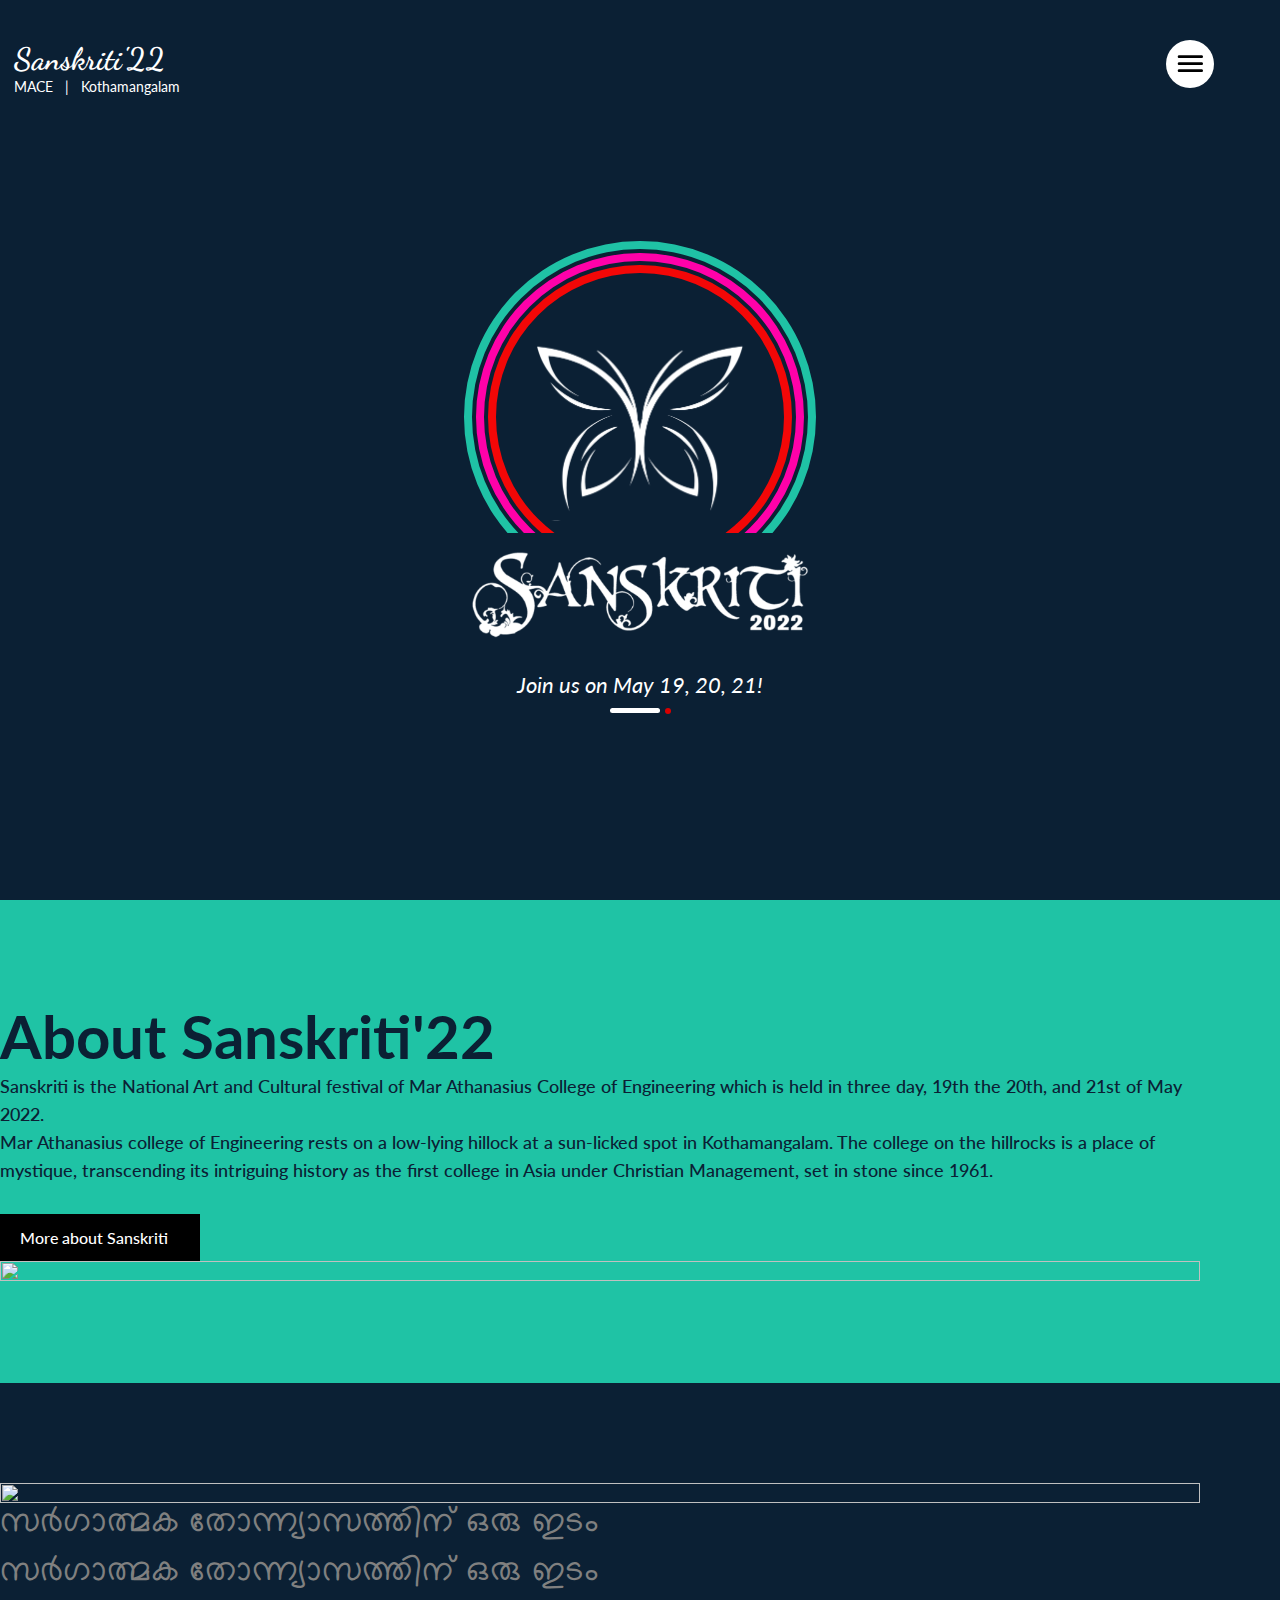
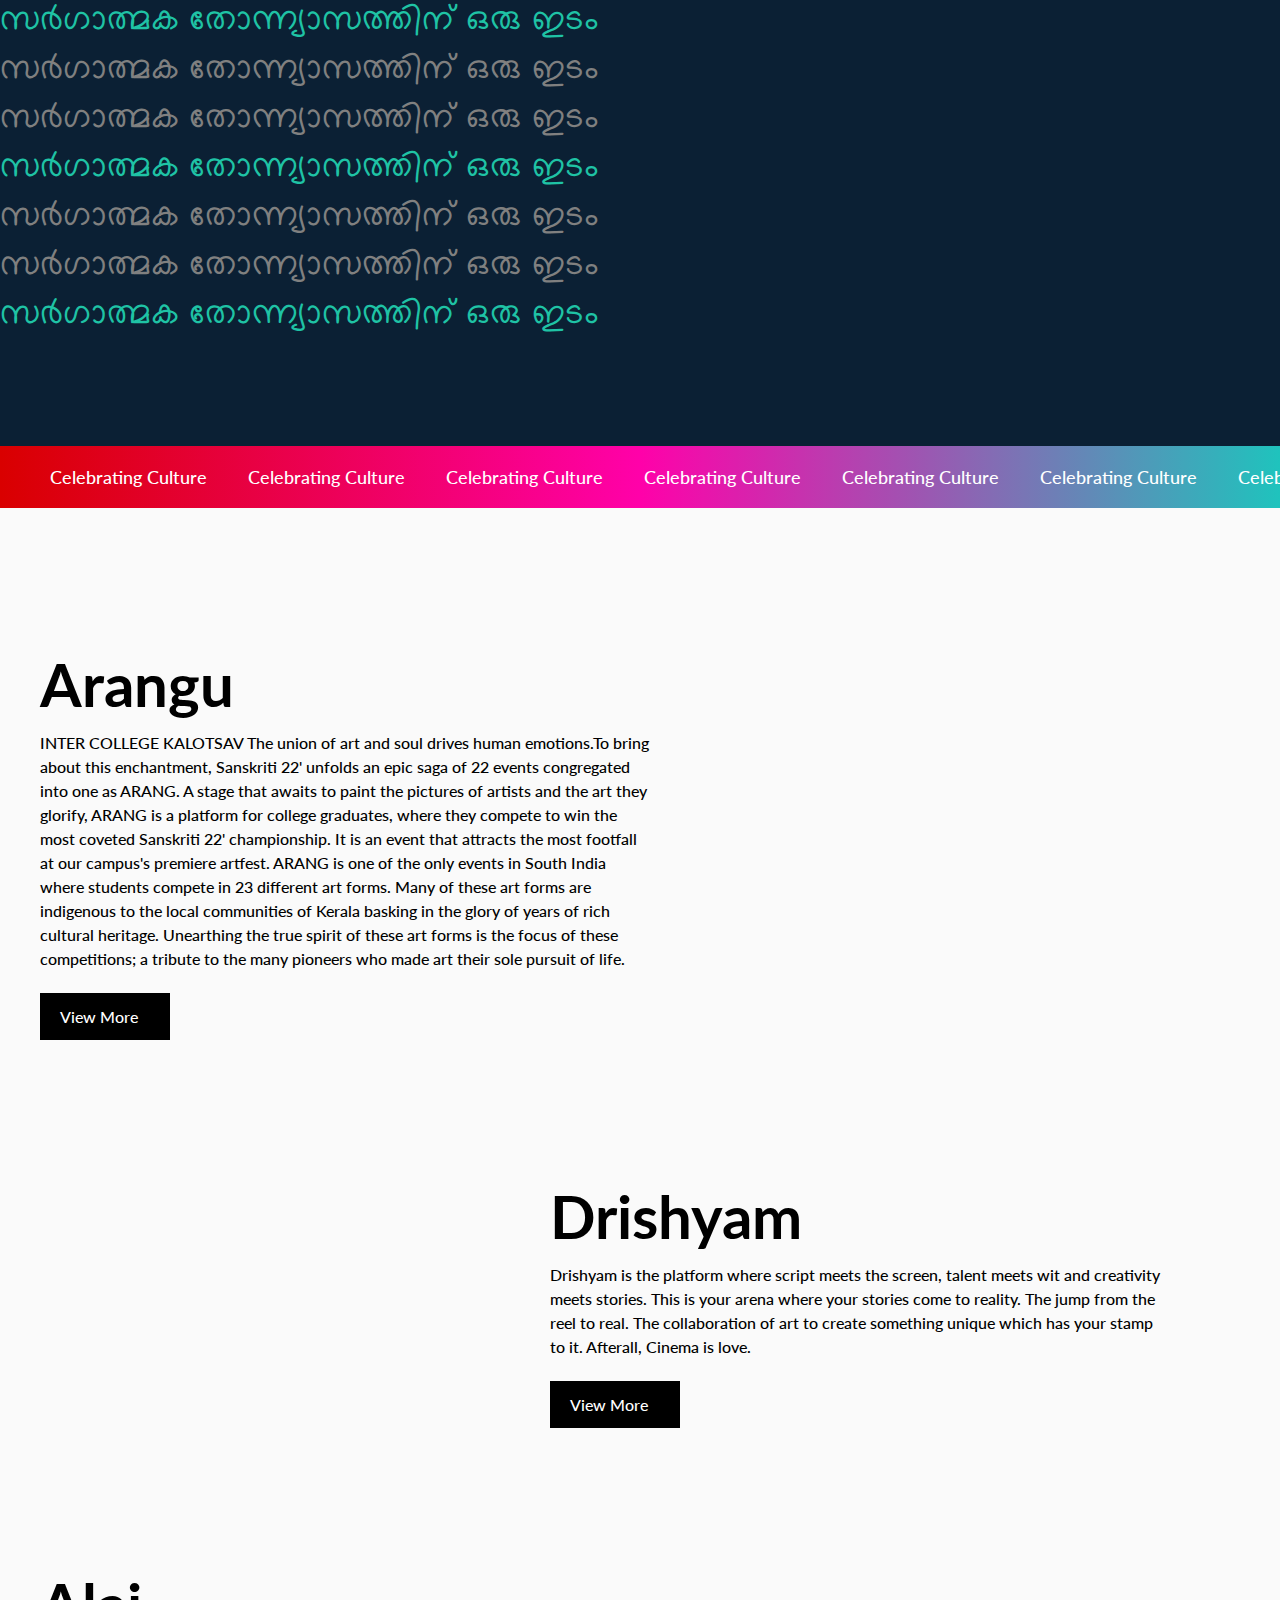
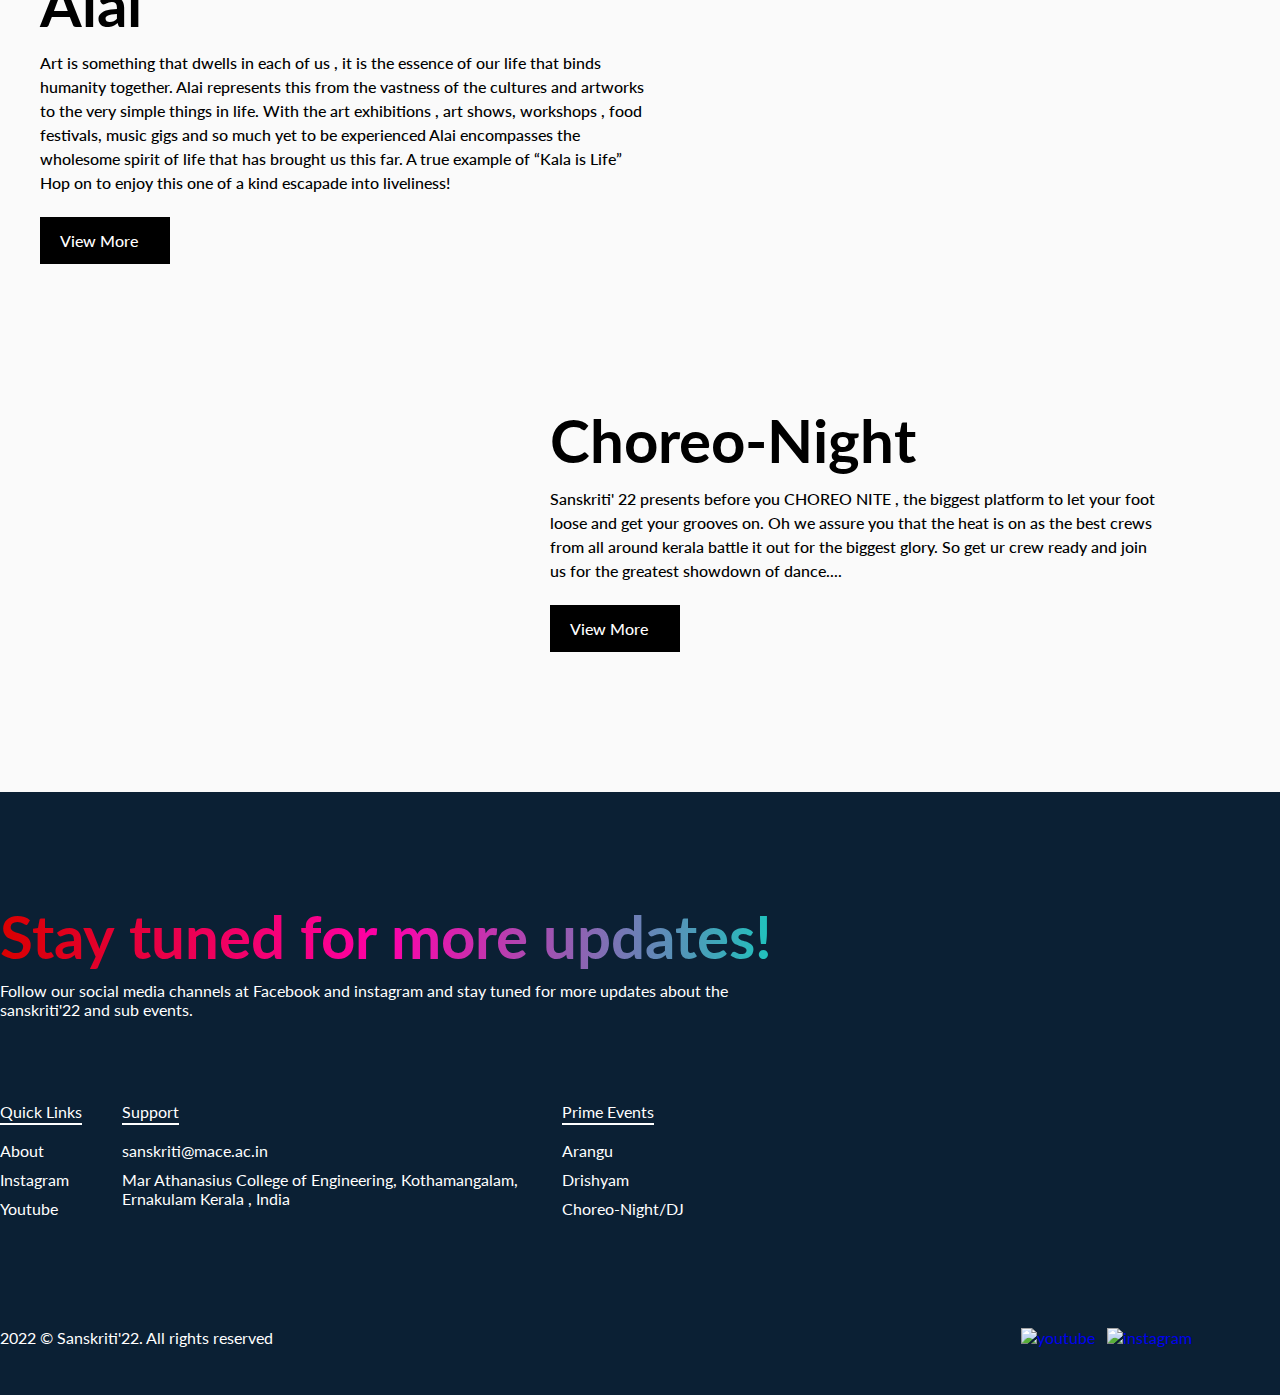
==== index.html @ 5e9e5315 "set" ====
<!DOCTYPE html>
<html lang="en">
<head>
    <meta charset="UTF-8">
    <meta http-equiv="X-UA-Compatible" content="IE=edge">
    <meta name="viewport" content="width=device-width, initial-scale=1.0">
    <title>SANSKRITI 22</title>
    <link rel="icon" href="./img/logo-butterfly.png" type="image/x-icon">
    <link rel="stylesheet" href="./css/style.css">
    <link rel="preconnect" href="https://fonts.googleapis.com">
    <link rel="preconnect" href="https://fonts.gstatic.com" crossorigin>
    <link href="https://fonts.googleapis.com/css2?family=Lato:ital,wght@0,100;0,300;0,400;0,700;0,900;1,100;1,300;1,400;1,700;1,900&display=swap" rel="stylesheet">
    <link href="https://fonts.googleapis.com/css2?family=Dancing+Script:wght@400;500;600;700&display=swap" rel="stylesheet">
    <!-- <link href="https://fonts.googleapis.com/css2?family=Manjari:wght@100;400;700&display=swap" rel="stylesheet"> -->
    <link href="https://fonts.googleapis.com/css2?family=Chilanka&display=swap" rel="stylesheet">

    <!-- Bootstrap CSS -->
    <link href="https://cdn.jsdelivr.net/npm/bootstrap@5.1.3/dist/css/bootstrap.min.css" rel="stylesheet" integrity="sha384-1BmE4kWBq78iYhFldvKuhfTAU6auU8tT94WrHftjDbrCEXSU1oBoqyl2QvZ6jIW3" crossorigin="anonymous">


</head>
<body>
    <section class="hero">
        <nav class="nav">
            <div class="container">
                <h1 class="title">
                    <a href="/">
                        <span class="primary">
                            Sanskriti&apos;22
                        </span>
                        <span class="secondary">
                            MACE&nbsp;&nbsp;&nbsp;|&nbsp;&nbsp;&nbsp;Kothamangalam
                        </span>
                    </a>
                </h1>
                <div class="menu-icon-container">
                    <img class="menu-icon" src="./img/icons/menu.svg" alt="">
                </div>
            </div>
            <div class="menu">
                <div class="container">
                    <ul class="menu-items">
                        <li class="menu-item"><a href="/">Home</a></li>
                        <!-- <li class="menu-item"><a href="/events.html?type=arangu">Arangu</a></li>
                        <li class="menu-item"><a href="/events.html?type=dj">Choreo-Night/Dj</a></li> -->
                        <li class="menu-item"><a href="/coming-soon.html">Choreo-Night</a></li>
                        <li class="menu-item"><a href="/coming-soon.html">Arangu</a></li>
                    </ul>
                    <p class="menu-text">Website created and maintained by MACE Web Team.</p>
                </div>
            </div>
        </nav>

        <div class="logo-container">
            <div class="ring-container">
                <div class="ring ring-outer">
                    <div class="ring ring-middle">
                        <div class="ring ring-inner">
                            <img class="logo" src="./img/logo-butterfly.png" alt="">
                        </div>
                    </div>
                </div>
            </div>
            <div class="logo-text-container">
                <img class="logo-text" src="./img/logo-text.png" alt="">
            </div>
            <div class="logo-subtext-container">
                <p class="logo-subtext">Join us on May 19, 20, 21!</p>
                <div class="underline">
                    <div class="line"></div>
                    <div class="dot"></div>
                </div>
            </div>
        </div>
    </section>

    <section class="about" id="about">
        <div class="container">
            <div class="row">
                <div class="text-container col-lg-6 col-md-6">
                    <p class="title">About Sanskriti&apos;22</p>
                    <div class="text">
                        <p>Sanskriti is the National Art and Cultural festival of Mar Athanasius College of Engineering which is held in three day, 19th the 20th, and 21st of May 2022. </p>
                        <p>Mar Athanasius college of Engineering rests on a low-lying hillock at a sun-licked spot in Kothamangalam. The college on the hillrocks is a place of mystique, transcending its intriguing history as the first college in Asia under Christian Management, set in stone since 1961. </p>
                    </div>
                    <a class="button">
                        <p>More about Sanskriti</p>
                        <img src="./img/icons/arrow.svg" alt="">
                    </a>
                </div>
                <div class="image-container offset-lg-2 col-lg-4 col-md-6 mt-md-0 mt-5">
                    <img class="image" src="./img/car.png" alt="">
                </div>
            </div>
        </div>
    </section>

    <section class="tagline">
        <div class="container">
            <div class="row">

                <div class="image col-md-4 col-12">
                    <img src="./img/collage2.jpg" alt="">
                </div>
                <div class="texts col-lg-7 col-md-8 col-12 offset-lg-1">
                    <p class="text animate" data-id="1">സർഗാത്മക തോന്ന്യാസത്തിന് ഒരു ഇടം</p>
                    <p class="text animate" data-id="2">സർഗാത്മക തോന്ന്യാസത്തിന് ഒരു ഇടം</p>
                    <p class="text animate" data-id="3">സർഗാത്മക തോന്ന്യാസത്തിന് ഒരു ഇടം</p>
                    <p class="text animate" data-id="4">സർഗാത്മക തോന്ന്യാസത്തിന് ഒരു ഇടം</p>
                    <p class="text animate" data-id="5">സർഗാത്മക തോന്ന്യാസത്തിന് ഒരു ഇടം</p>
                    <p class="text animate" data-id="6">സർഗാത്മക തോന്ന്യാസത്തിന് ഒരു ഇടം</p>
                    <p class="text animate" data-id="7">സർഗാത്മക തോന്ന്യാസത്തിന് ഒരു ഇടം</p>
                    <p class="text animate" data-id="8">സർഗാത്മക തോന്ന്യാസത്തിന് ഒരു ഇടം</p>
                    <p class="text animate" data-id="9">സർഗാത്മക തോന്ന്യാസത്തിന് ഒരു ഇടം</p>
                </div>
            </div>
        </div>
    </section>

    <section class="events" id="events">
        <div class="gradient">
            <p>
                <span>Celebrating Culture</span>
                <span>Celebrating Culture</span>
                <span>Celebrating Culture</span>
                <span>Celebrating Culture</span>
                <span>Celebrating Culture</span>
                <span>Celebrating Culture</span>
                <span>Celebrating Culture</span>
            </p>
        </div>

        <div class="container">
            <div class="event inter">
                <img class="image" src="./img/Arangu.jpg" alt="">
                <div class="text-content">
                    <h1 class="title">Arangu</h1>
                    <p class="description">INTER COLLEGE KALOTSAV
                    
                    
                    The union of art and soul drives human emotions.To bring about this enchantment, Sanskriti 22' unfolds an epic saga of
                    22 events congregated into one as ARANG.
                    
                    A stage that awaits to paint the pictures of artists and the art they glorify, ARANG is a platform for college
                    graduates, where they compete to win the most coveted Sanskriti 22' championship. It is an event that attracts the most
                    footfall at our campus's premiere artfest. ARANG is one of the only events in South India where students compete in 23
                    different art forms. Many of these art forms are indigenous to the local communities of Kerala basking in the glory of
                    years of rich cultural heritage. Unearthing the true spirit of these art forms is the focus of these competitions; a
                    tribute to the many pioneers who made art their sole pursuit of life.</p>
                    <a class="button" href="./coming-soon.html">
                        <p>View More</p>
                        <img src="./img/icons/arrow.svg" alt="">
                    </a>
                </div>
            </div>

            <div class="event inter">
                <img class="image" src="./img/Drishyam.jpeg" alt="">
                <div class="text-content">
                    <h1 class="title">Drishyam</h1>
                    <p class="description">Drishyam is the platform where script meets the screen, talent meets wit and creativity meets stories. This is your arena where your stories come to reality. The jump from the reel to real. The collaboration of art to create something unique which has your stamp to it. Afterall, Cinema is love.</p>
                    <a class="button" href="./coming-soon.html">
                        <p>View More</p>
                        <img src="./img/icons/arrow.svg" alt="">
                    </a>
                </div>
            </div>

            <div class="event inter">
                <img class="image" src="./img/prime/alai.jpg" alt="">
                <div class="text-content">
                    <h1 class="title">Alai</h1>
                    <p class="description">Art is something that dwells in each of us , it is the essence of our life that binds humanity together. Alai represents
                    this from the vastness of the cultures and artworks to the very simple things in life. With the art exhibitions , art
                    shows, workshops , food festivals, music gigs and so much yet to be experienced Alai encompasses the wholesome spirit of
                    life that has brought us this far. A true example of “Kala is Life”
                    
                    Hop on to enjoy this one of a kind escapade into liveliness!</p>
                    <a class="button" href="./coming-soon.html">
                        <p>View More</p>
                        <img src="./img/icons/arrow.svg" alt="">
                    </a>
                </div>
            </div>
            <!-- <div class="event inter">
                <img class="image" src="./img/prime/Jalakam.jpg" alt="">
                <div class="text-content">
                    <h1 class="title">Jaalakam</h1>
                    <p class="description">Jaalakam is venture for the differently abled people to 
exhibit their uniqueness and creativity . Their journey in reaching the mainstream cannot be realized until we walk a mile in their shoes. Each moment with them opens a door of wisdom in us .
‘Jalakam’ is a chapter in this book of wonders. It is an event through which we yearn to give back to the community and partake in the joy of Sanskriti 22'.</p>
                    <a class="button">
                        <p>View More</p>
                        <img src="./img/icons/arrow.svg" alt="">
                    </a>
                </div>
            </div> -->

            <div class="event inter">
                <img class="image" src="./img/prime/Choreo.jpg" alt="">
                <div class="text-content">
                    <h1 class="title">Choreo-Night</h1>
                    <p class="description">Sanskriti' 22 presents before you CHOREO NITE , the biggest platform to let your foot loose and get your grooves on. Oh
                    we assure you that the heat is on as the best crews from all around kerala battle it out for the biggest glory. So get
                    ur crew ready and join us for the greatest showdown of dance....</p>
                    <a class="button" href="./coming-soon.html">
                        <p>View More</p>
                        <img src="./img/icons/arrow.svg" alt="">
                    </a>
                </div>
            </div>
        </div>
    </section>

    <footer class="footer">
        <div class="container">
            <h1 class="title">Stay tuned for more updates!</h1>
            <p class="subtitle">Follow our social media channels at Facebook and instagram and stay tuned for more updates about the sanskriti'22 and sub events.</p>
            <ul class="links">
                <li class="link-wrapper">
                    <ul>
                        <li class="link link-title">Quick Links</li>
                        <li class="link"><a href="#about">About</a></li>
                        <li class="link"><a href="https://www.instagram.com/sanskriti.mace/" target="_blank">Instagram</a></li>
                        <li class="link"><a href="https://www.youtube.com/channel/UCIfBiir2xlGZnw82F7SneDQ" target="_blank">Youtube</a></li>
                        <!-- <li class="link">Arangu</li> -->
                        <!-- <li class="link">Events</li> -->
                    </ul>
                </li>
                <li class="link-wrapper">
                    <ul>
                        <li class="link link-title">Support</li>
                        <li class="link">sanskriti@mace.ac.in</li>
                        <li class="link">Mar Athanasius College of Engineering, Kothamangalam, Ernakulam Kerala , India</li>
                    </ul>
                </li>
                <li class="link-wrapper">
                    <ul>
                        <li class="link link-title">Prime Events</li>
                        <li class="link"><a href="#events">Arangu</a></li>
                        <li class="link"><a href="#events">Drishyam</a></li>
                        <li class="link"><a href="#events">Choreo-Night/DJ</a></li>
                    </ul>
                </li>
            </ul>
            <div class="copyright">
                <p>2022 &copy; Sanskriti&apos;22. All rights reserved</p>
                <div class="social">
                    <a href="https://www.youtube.com/channel/UCIfBiir2xlGZnw82F7SneDQ" target="_blank">
                        <img src="./img/icons/ytb.svg" alt="youtube">
                    </a>
                    <a href="https://www.instagram.com/sanskriti.mace/" target="_blank">
                        <img src="./img/icons/insta.svg" alt="instagram">
                    </a>
                </div>
            </div>
        </div>
    </footer>

    <!-- Javascript -->
    <script src="https://cdn.jsdelivr.net/npm/bootstrap@5.1.3/dist/js/bootstrap.bundle.min.js" integrity="sha384-ka7Sk0Gln4gmtz2MlQnikT1wXgYsOg+OMhuP+IlRH9sENBO0LRn5q+8nbTov4+1p" crossorigin="anonymous"></script>
    <script src="./js/script.js"></script>
</body>
</html>
---- css/style.css ----
:root {
    --color-primary: #0B2034;
    --color-secondary: #1FC3A5;
    --color-white: #ffffff;
    --color-black: #000000;
    --color-red: #D90000;
}

html {
    font-size: 10px;
    font-family: 'Lato', sans-serif;
}

* {
    margin: 0;
    padding: 0;
}

.container {
    max-width: 120rem !important;
}

.button {
    background-color: var(--color-black);
    padding: 1.4rem 2rem;
    /* border-radius: 5rem; */
    width: fit-content;
    color: var(--color-white);
    font-size: 1.6rem;
    display: flex;
    text-decoration: none;
    cursor: pointer;
}

.button:hover {
    color: var(--color-white);
}

.button p {
    padding: 0;
    margin: 0;
    font-weight: 500;
    margin-right: 1.2rem;
}

.button img {

}

/* nav section */
.nav {
    width: 100%;
}

.nav .container {
    display: flex;
    justify-content: space-between;
    transform: translate(0, 4rem);
    z-index: 2;
}


.nav .title a {
    color: var(--color-white);
    text-decoration: none;
}

.nav .title a > span {
    display: block;
}

.nav .title a .primary {
    font-size: 3.1rem;
    font-family: 'Dancing Script', cursive;
}

.nav .title a .secondary {
    font-size: 1.4rem;
    font-weight: 400;
}

.nav .menu-icon-container {
    background-color: var(--color-white);
    border-radius: 50%;
    width: 4.8rem;
    height: 4.8rem;
    display: flex;
    justify-content: center;
    align-items: center;
    cursor: pointer;
}

.nav .menu {
    position: absolute;
    top: 0;
    left: -100vw;
    width: 100vw;
    height: 100vh;
    background-color: #1FC3A5;
    z-index: 1;
    overflow: hidden;
}

.nav .menu .container {
    display: flex;
    flex-direction: column;
    justify-content: center;
    height: 100%;
}

.nav .menu.active {
    left: 0;
    transition: all .8s ease;
}

.nav .menu-items {
    list-style-type: none;
    margin: 0;
    padding: 0;
}

.nav .menu-item {
    font-size: 5.2rem;
    font-weight: bold;
    margin-bottom: 2rem;
    position: relative;
    width: fit-content;
    overflow-x: hidden;
}

.nav .menu-item::after {
    content: "";
    position: absolute;
    left: -100%;
    /* bottom: -5px; */
    bottom: 0;
    width: 100%;
    height: 5px;
    background-color: white;
    border-radius: 5px;
}

.nav .menu-item:hover:after {
    left: 0;
    transition: all 0.5s;
}

.nav .menu-item a {
    text-decoration: none;
    color: inherit;
}

.nav .menu-text {
    font-size: 1.4rem;
    font-weight: 500;
    opacity: 0.8;
}

/* nav ends */


/* hero section */

.hero {
    background-color: var(--color-primary);
    min-height: 100vh;
    display: flex;
    flex-direction: column;
    align-items: center;
    /* justify-content: center; */
    padding: 0 1.4rem;
    position: relative;
}

.hero .logo-container {
    display: flex;
    flex-direction: column;
    justify-content: center;
    align-items: center;
    position: relative;
    margin-top: -6rem;
    flex: 1;
}

.hero .logo {
    max-height: 21rem;
    max-width: 100%;
    filter: brightness(0) invert(1);
    }

.hero .ring {
    border-radius: 50%;
    padding: 4px;
    border: 8px solid white;
}

.hero .ring-inner {
    padding: 3.8rem 3rem;
    border-color: #f30707;
    animation: ring-lights-inner 1s ease 2.5s 3;
    /* animation-direction: alternate-reverse; */
}

.hero .ring-middle {
    border-color: #FF01A9;
    animation: ring-lights-middle 1s ease 2.5s 3;
    /* animation-direction: alternate-reverse; */
}

.hero .ring-outer {
    border-color: #1FC2A5;
    transform: translate(0, 6rem);
    animation: ring-lights-outer 1s ease 2.5s 3;
    /* animation-direction: alternate-reverse; */
}

@keyframes ring-lights-inner {
    0% { 
        border-color: #f30707;
    }
    33% { 
        border-color: #f30707;
    }
    34% { 
        border-color: #f30707b3; 
    }
    100% { 
        border-color: #f30707B3; 
    }
}

@keyframes ring-lights-middle {
    0% { 
        border-color: #FF01A9B3; 
    }
    33% { 
        border-color: #FF01A9B3; 
    }
    34% { 
        border-color: #FF01A9;
    }
    66% { 
        border-color: #FF01A9; 
    }
    67% { 
        border-color: #FF01A9B3; 
    }
    100% { 
        border-color: #FF01A9B3; 
    }
}

@keyframes ring-lights-outer {
    0% { 
        border-color: #1FC3A580; 
    }
    66% { 
        border-color: #1FC3A580; 
    }
    67% { 
        border-color: #1FC3A5; 
    }
    100% { 
        border-color: #1FC3A5; 
    }
}

.hero .ring-container {
    /* background-color: blue; */
    overflow: hidden;
}

.hero .logo-text-container {
    width: 100%;
    text-align: center;
    margin-top: 0.6rem;
}

.hero .logo-text {
    max-height: 11rem;
    max-width: 100%;
    filter: brightness(0) invert(1);
}

.hero .logo-subtext-container {
    font-size: 2.2rem;
    font-style: italic;
    color: var(--color-white);
    margin-top: 2rem;
}

.hero .underline {
    display: flex;
    justify-content: center;
    align-items: center;
    margin-top: 1rem;
}

.hero .underline .line {
    background-color: var(--color-white);
    width: 5rem;
    height: 0.5rem;
    border-radius: 2rem;
    margin-right: 0.5rem;
}

.hero .underline .dot {
    width: 0.6rem;
    height: 0.6rem;
    background-color: #D90000;
    border-radius: 50%;
}
/* hero ends */


/* about section */

.about {
    background-color: var(--color-secondary);
    padding: 10rem 0;
    color: var(--color-primary);
}

.about .container {
    display: flex;
    justify-content: space-between;
    /* align-items: stretch; */
}

.about .text-container {
    display: flex;
    flex-direction: column;
    justify-content: flex-end;
}

.about .title {
    font-size: 6rem;
    font-weight: 700;
}

.about .text {
    margin-bottom: 3rem;
    font-weight: 500;
}

.about .text > p {
    font-size: 1.8rem;
    line-height: 2.8rem;
}


.about .image-container {
}

.about .image-inner-container {
    display: flex;
    justify-content: flex-end;
    height: 100%;
    position: relative;

}

.about .image-inner-container::before {
    content: "";
    position: absolute;
    bottom: 0;
    right: 0;
    border-bottom: 8rem solid var(--color-secondary);
    border-left: 8rem solid grey;
}

.about .image {
    height: 100%;
    width: 100%;
    object-fit: contain;
}

@media (max-width: 767px) {
    .about {
        padding: 7rem 1.4rem;
    }
    .about .title {
        font-size: 5.2rem;
    }
}
/* about ends */

/* tagline section  */

.tagline {
    background-color: var(--color-primary);
    padding: 10rem 0;
}

.tagline .container {
    /* text-align: right; */
}

.tagline .texts {
    display: flex;
    flex-direction: column;
    justify-content: space-between;
    font-family:'Chilanka', 'Lato', sans-serif;
}

.tagline .text {
    font-size: 3.6rem;
    font-weight: 500;
    margin-bottom: 0;
    padding-bottom: 1rem;
    cursor: pointer;
}


.tagline .text:nth-child(3n+0) {
    color: grey;
}

.tagline .text:nth-child(3n+1) {
    color: grey;
}

.tagline .text:nth-child(3n+2) {
    color: grey;
}

.tagline .text.active:nth-child(3n+0) {
    color: #1FC3A5;
    text-shadow: 0 0 7px #1FC3A580, 
                     0 0 10px #1FC3A580, 
                     0 0 21px #1FC3A580,
                     0 0 42px #1FC3A5;
}

.tagline .text.active:nth-child(3n+1) {
    color: #ff01aa;
    text-shadow: 0 0 7px #FF01A980, 
                     0 0 10px #FF01A980, 
                     0 0 21px #FF01A980,
                     0 0 42px #FF01A9;
}

.tagline .text.active:nth-child(3n+2) {
    color: #f6a121;
    text-shadow: 0 0 7px #f6a12180, 
                     0 0 10px #f6a12180, 
                     0 0 21px #f6a12180,
                     0 0 42px #f6a121;
}

.tagline .text.animate:nth-child(3n+0) {
    color: #1FC3A5;
    animation: dangling-lights-first 2s ease infinite;
}

.tagline .text.animate:nth-child(3n+1) {
    color: grey;
    animation: dangling-lights-second 2s ease infinite;
}

.tagline .text.animate:nth-child(3n+2) {
    color: grey;
    animation: dangling-lights-third 2s ease infinite;
}

.tagline .image img {
    height: 100%;
    width: 100%;
    object-fit: cover;
}

@media(max-width: 1136px) {
    .tagline .text {
        font-size: 3rem;
    }
}

@media(max-width: 988px) {
    .tagline .text {
        font-size: 2.6rem;
    }
}

@media(max-width: 800px) {
    .tagline .text {
        font-size: 2.4rem;
    }
}

@media (max-width: 767px) {
    .tagline {
        padding: 7rem 1.4rem;
    }
    .tagline .image {
        margin-bottom: 4rem;
    }
}


@keyframes dangling-lights-first {
    0% { 
        color: #1FC3A5;
        text-shadow: 0 0 7px #1FC3A580, 
                     0 0 10px #1FC3A580, 
                     0 0 21px #1FC3A580,
                     0 0 42px #1FC3A5;
    }
    33% { 
        color: #1FC3A5; 
        text-shadow: 0 0 7px #1FC3A580, 
                     0 0 10px #1FC3A580, 
                     0 0 21px #1FC3A580,
                     0 0 42px #1FC3A5;
    }
    34% { 
        color: grey; 
        text-shadow: none;
    }
    100% { 
        color: grey; 
        text-shadow: none;
    }
}

@keyframes dangling-lights-second {
    0% { 
        color: grey; 
        text-shadow: none;
    }
    33% { 
        color: grey; 
        text-shadow: none;
    }
    34% { 
        color: #FF01A9; 
        text-shadow: 0 0 7px #FF01A980, 
                     0 0 10px #FF01A980, 
                     0 0 21px #FF01A980,
                     0 0 42px #FF01A9;
    }
    66% { 
        color: #FF01A9; 
        text-shadow: 0 0 7px #FF01A980, 
                     0 0 10px #FF01A980, 
                     0 0 21px #FF01A980,
                     0 0 42px #FF01A9;
    }
    67% { 
        color: grey; 
        text-shadow: none;
    }
    100% { 
        color: grey; 
        text-shadow: none;
    }
}

@keyframes dangling-lights-third {
    0% { 
        color: grey; 
        text-shadow: none;
    }
    66% { 
        color: grey; 
        text-shadow: none;
    }
    67% { 
        color: #f6a121; 
        text-shadow: 0 0 7px #f6a12180, 
                     0 0 10px #f6a12180, 
                     0 0 21px #f6a12180,
                     0 0 42px #f6a121;
    }
    100% { 
        color: #f6a121; 
        text-shadow: 0 0 7px #f6a12180, 
                     0 0 10px #f6a12180, 
                     0 0 21px #f6a12180,
                     0 0 42px #f6a121;
    }
}
/* tagline ends */


/* events section */

.gradient {
    overflow-x: hidden;
}

.gradient p {
    font-size: 1.8rem;
    font-weight: 500;
    padding: 2rem 5rem;
    background: linear-gradient(90.03deg, #D90000 0.02%, #FF01A9 50%, #1FC3BD 99.98%);
    color: var(--color-white);
    margin: 0;
    display: flex;
    flex-wrap: nowrap;
    justify-content: space-between;
}

.gradient p span {
    white-space: nowrap;
}

.gradient p span:not(:last-child) {
    margin-right: 4.1rem;
}

.events {
    background-color: hsl(0, 0%, 98%);
}

.event {
    display: flex;
}

.event:not(:last-child) {
    margin-bottom: 14rem;
}

.event:nth-child(2n){
    flex-direction: row-reverse;
}

.event .image {
    max-height: 30rem;
    margin-right: 4rem;
}

.event:nth-child(2n) .image {
    margin-right: 0;
}

.event:nth-child(2n) .text-content {
    margin-right: 4rem;
}

.event .text-content {
    max-width: 61rem;
}

.event .title {
    font-size: 6rem;
    font-weight: 700;
    margin-bottom: 1.1rem;
}

.event .description {
    font-size: 1.6rem;
    line-height: 2.4rem;
    font-weight: 500;
    margin-bottom: 2.2rem;
}

.events .container {
    padding: 14rem 0;
}

@media (max-width: 767px) {
    .events .container {
        padding: 7rem 1.4rem;
    }
}

@media (max-width: 767px) {
    .event,
    .event:nth-child(2n) {
        flex-direction: column;
        align-items: flex-start;
    }
    .event .image {
        margin: 0;
        max-width: 100%;
    }
    .event:not(:last-child) {
        margin-bottom: 7rem;
    }
    .event .title {
        font-size: 5.2rem;
    }
}

/* events ends */

/* footer section */

.footer {
    background-color: var(--color-primary);
    padding: 10.8rem 0 4.8rem 0;
    margin: 0;
    color: var(--color-white);
}

.footer .title {
    background: var(--color-white);
    width: fit-content;
    background: linear-gradient(90.03deg, #D90000 0.02%, #FF01A9 50%, #1FC3BD 99.98%);
    -webkit-background-clip: text;
    -webkit-text-fill-color: transparent;
    font-size: 6rem;
    margin-bottom: 9px;
}

.footer .subtitle {
    font-size: 1.6rem;
    max-width: 76.4rem;
    margin-bottom: 8.3rem;
}

.footer .links {
    font-size: 1.6rem;
    display: flex;
    flex-direction: row;
    list-style-type: none;
    margin-bottom: 10rem;
}

.footer ul {
    list-style-type: none;
    margin: 0;
    padding: 0;
}

.footer .link-wrapper:not(:last-child) {
    margin-right: 4rem;
}

.footer .link-wrapper:nth-child(2) {
    max-width: 40rem;
}

.footer .link {
    margin-bottom: 1rem;
    /* line-height: 1.92rem; */
}

.footer .link a {
    text-decoration: none;
    color: inherit;
}

.footer .link-title {
    position: relative;
    width: fit-content;
    margin-bottom: 2rem;
}

.footer .link-title::after {
    content: "";
    height: 2px;
    background-color: var(--color-white);
    width: 100%;
    position: absolute;
    left: 0;
    bottom: -4px;
}


.footer .copyright {
    font-size: 1.6rem;
    display: flex;
    justify-content: space-between;
}

.footer .social a {
    text-decoration: none;
    margin-right: 0.8rem;
}

.footer .social img:not(:last-child){
}

@media (max-width: 673px) {
    .footer .links {
        flex-direction: column;
    }
    
    .footer .link-wrapper:not(:last-child) {
        margin-bottom: 2rem;
    }

    .footer .copyright {
        flex-direction: column;
    }

    .footer .social{
        text-decoration: none;
        margin-right: 0;
        margin-top: 1rem;
    }
    .footer .title {
        font-size: 5.2rem;
    }
}

@media (max-width: 767px) {
    .footer {
        padding: 7rem 1.4rem;
    }
    .footer .subtitle {
        margin-bottom: 6rem;
    }
    .footer .links {
        margin-bottom: 6rem;
    }
}

/* footer ends */
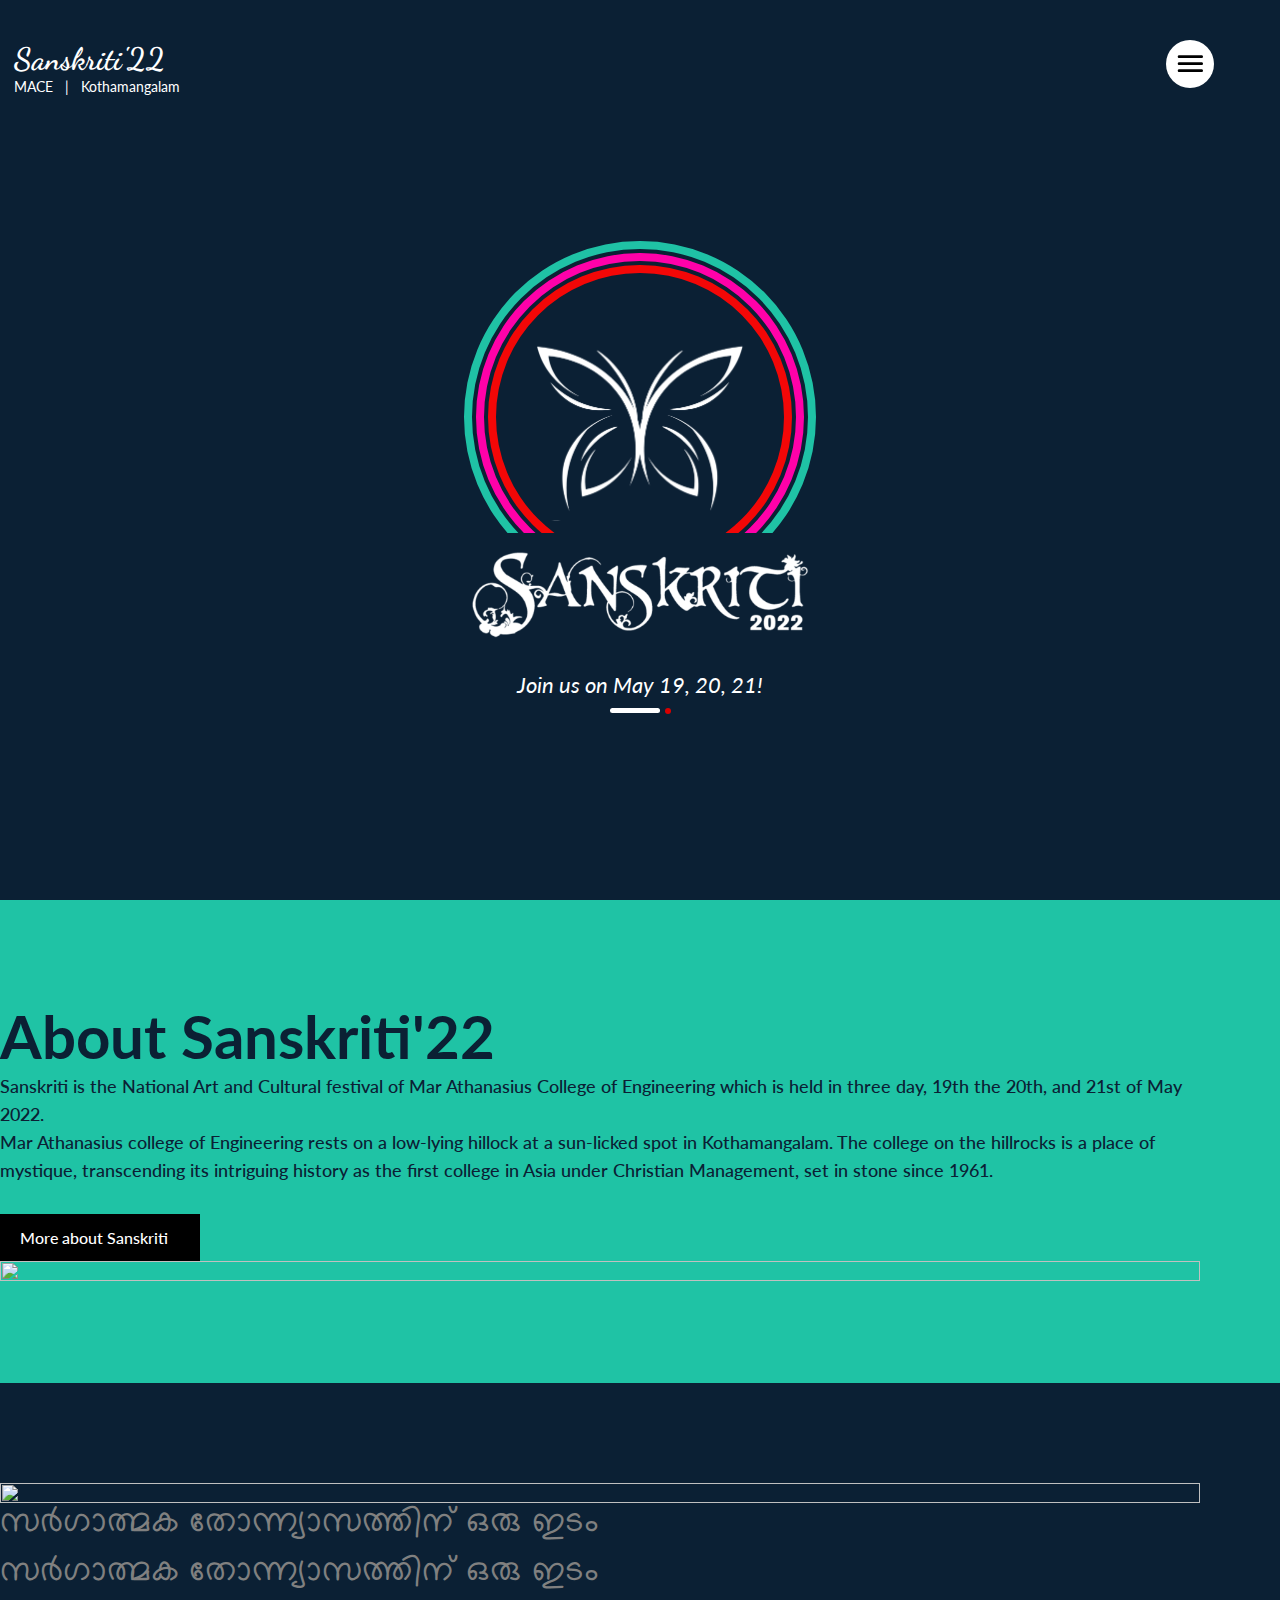
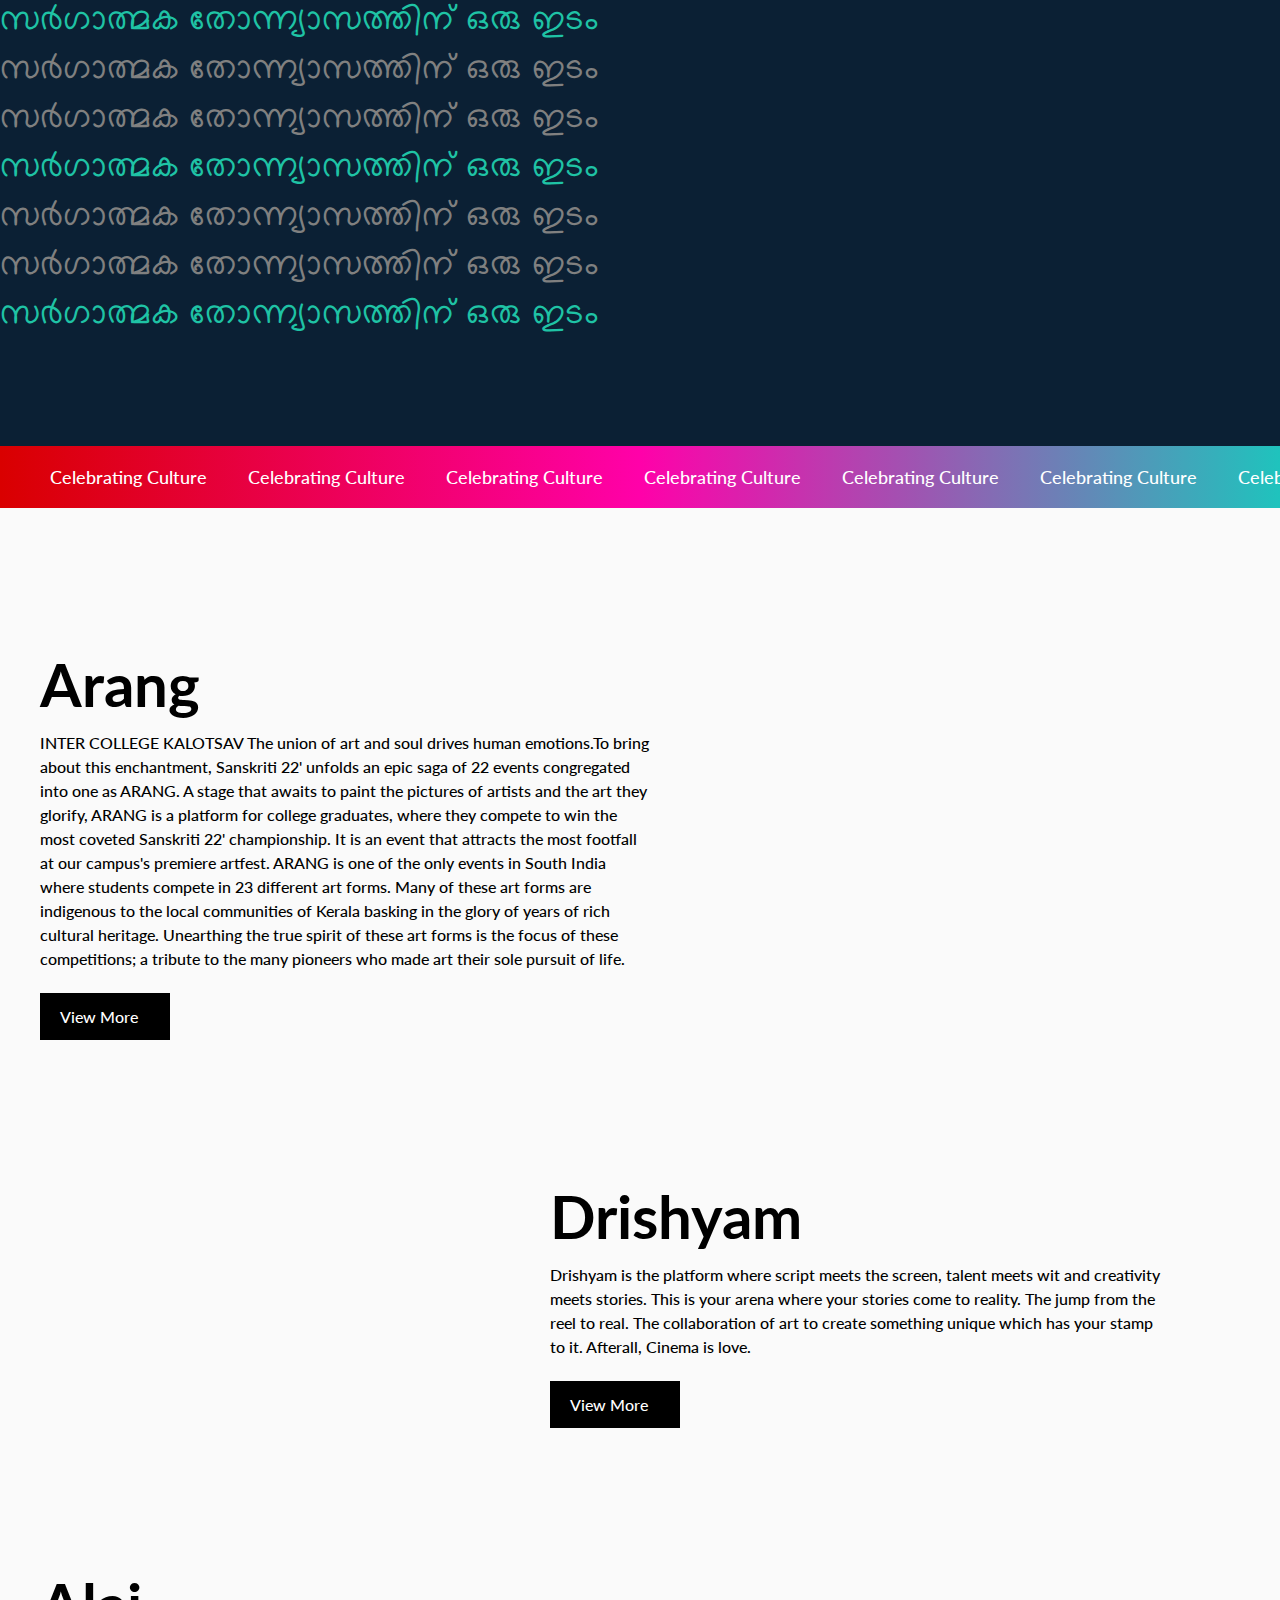
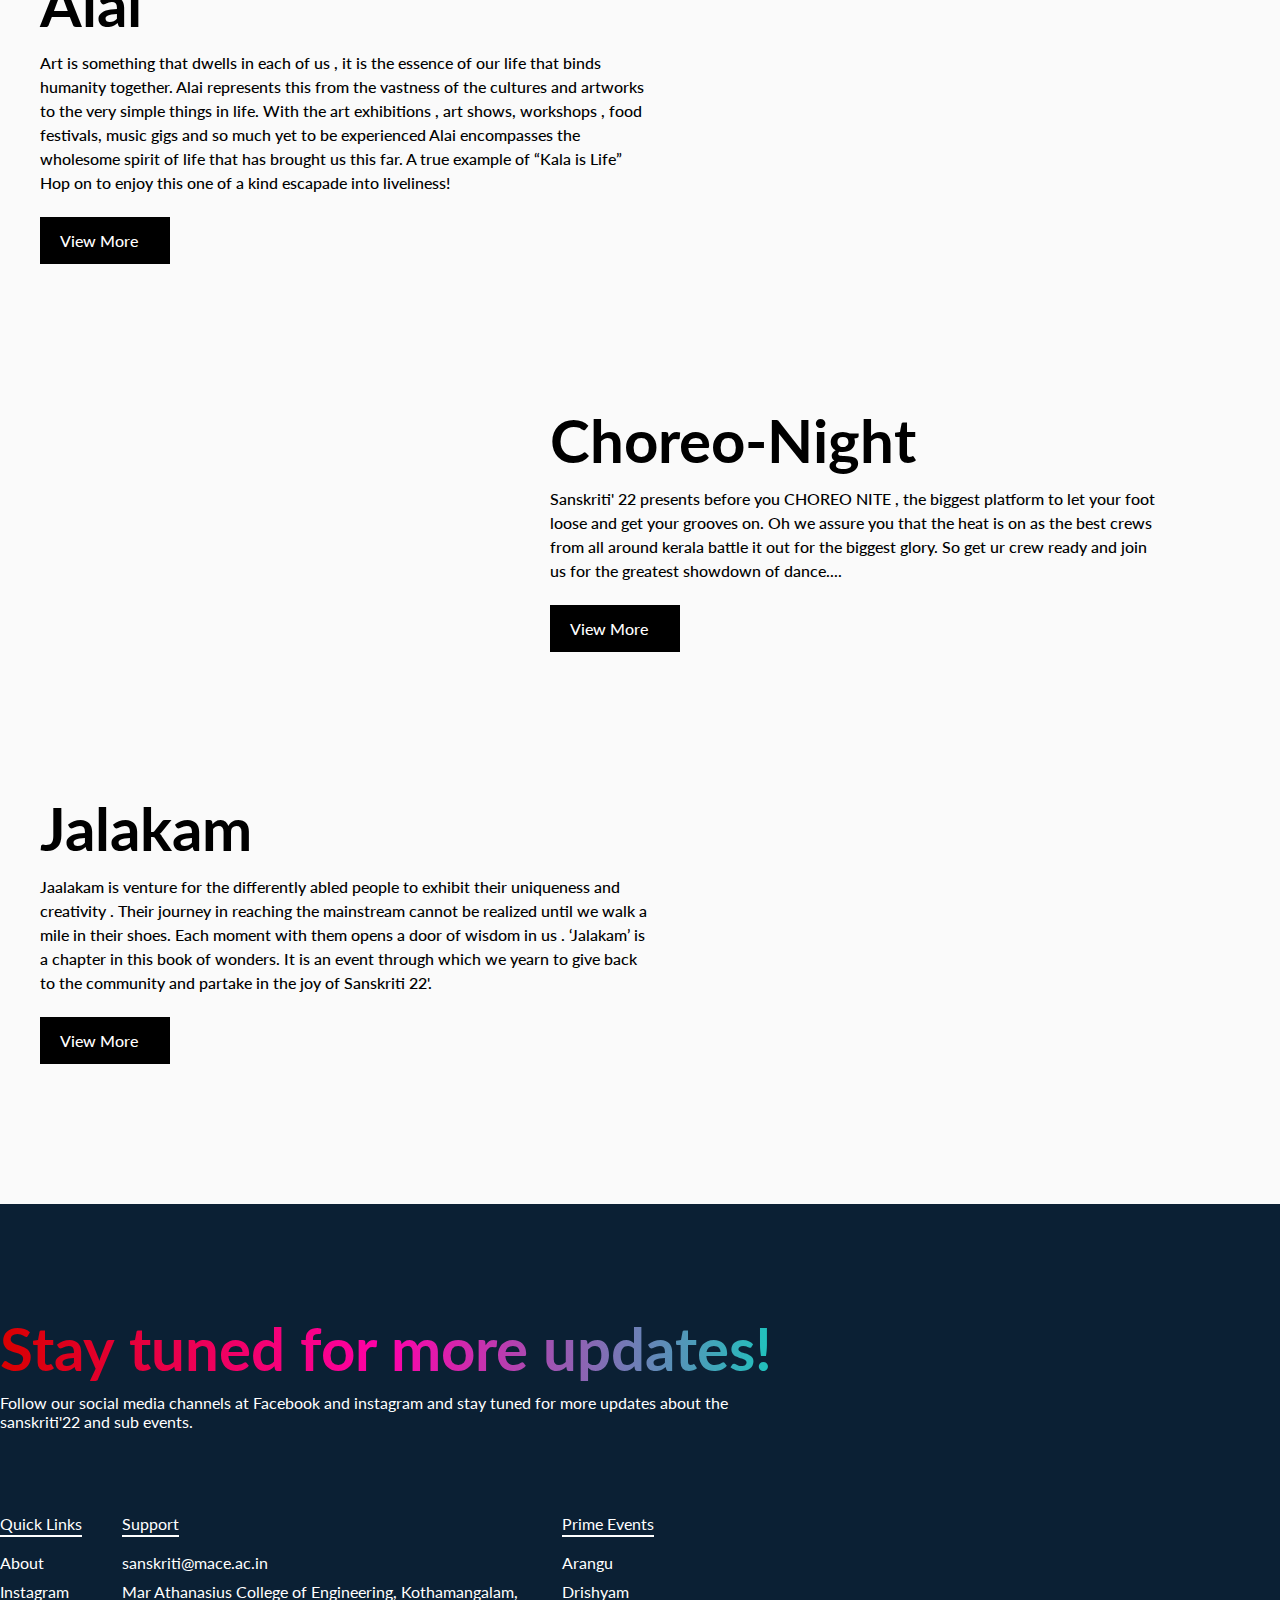
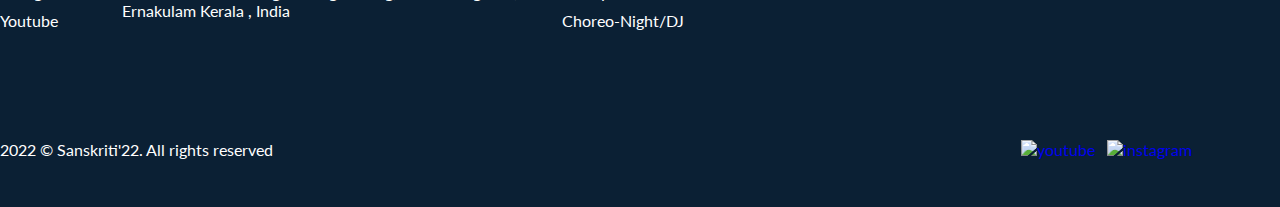
==== commit ac59e115: "Minor Changes" ====
--- a/index.html
+++ b/index.html
@@ -4,8 +4,7 @@
     <meta charset="UTF-8">
     <meta http-equiv="X-UA-Compatible" content="IE=edge">
     <meta name="viewport" content="width=device-width, initial-scale=1.0">
-    <title>SANSKRITI 22</title>
-    <link rel="icon" href="./img/logo-butterfly.png" type="image/x-icon">
+    <title>Document</title>
     <link rel="stylesheet" href="./css/style.css">
     <link rel="preconnect" href="https://fonts.googleapis.com">
     <link rel="preconnect" href="https://fonts.gstatic.com" crossorigin>
@@ -134,7 +133,7 @@
             <div class="event inter">
                 <img class="image" src="./img/Arangu.jpg" alt="">
                 <div class="text-content">
-                    <h1 class="title">Arangu</h1>
+                    <h1 class="title">Arang</h1>
                     <p class="description">INTER COLLEGE KALOTSAV
                     
                     
@@ -147,7 +146,7 @@
                     different art forms. Many of these art forms are indigenous to the local communities of Kerala basking in the glory of
                     years of rich cultural heritage. Unearthing the true spirit of these art forms is the focus of these competitions; a
                     tribute to the many pioneers who made art their sole pursuit of life.</p>
-                    <a class="button" href="./coming-soon.html">
+                    <a class="button">
                         <p>View More</p>
                         <img src="./img/icons/arrow.svg" alt="">
                     </a>
@@ -159,7 +158,7 @@
                 <div class="text-content">
                     <h1 class="title">Drishyam</h1>
                     <p class="description">Drishyam is the platform where script meets the screen, talent meets wit and creativity meets stories. This is your arena where your stories come to reality. The jump from the reel to real. The collaboration of art to create something unique which has your stamp to it. Afterall, Cinema is love.</p>
-                    <a class="button" href="./coming-soon.html">
+                    <a class="button">
                         <p>View More</p>
                         <img src="./img/icons/arrow.svg" alt="">
                     </a>
@@ -176,7 +175,7 @@
                     life that has brought us this far. A true example of “Kala is Life”
                     
                     Hop on to enjoy this one of a kind escapade into liveliness!</p>
-                    <a class="button" href="./coming-soon.html">
+                    <a class="button">
                         <p>View More</p>
                         <img src="./img/icons/arrow.svg" alt="">
                     </a>
@@ -203,7 +202,21 @@
                     <p class="description">Sanskriti' 22 presents before you CHOREO NITE , the biggest platform to let your foot loose and get your grooves on. Oh
                     we assure you that the heat is on as the best crews from all around kerala battle it out for the biggest glory. So get
                     ur crew ready and join us for the greatest showdown of dance....</p>
-                    <a class="button" href="./coming-soon.html">
+                    <a class="button">
+                        <p>View More</p>
+                        <img src="./img/icons/arrow.svg" alt="">
+                    </a>
+                </div>
+            </div>
+
+            <div class="event inter">
+                <img class="image" src="./img/prime/Jalakam.jpg" alt="">
+                <div class="text-content">
+                    <h1 class="title">Jalakam</h1>
+                    <p class="description">Jaalakam is venture for the differently abled people to 
+                        exhibit their uniqueness and creativity . Their journey in reaching the mainstream cannot be realized until we walk a mile in their shoes. Each moment with them opens a door of wisdom in us .
+                        ‘Jalakam’ is a chapter in this book of wonders. It is an event through which we yearn to give back to the community and partake in the joy of Sanskriti 22'.</p>
+                    <a class="button">
                         <p>View More</p>
                         <img src="./img/icons/arrow.svg" alt="">
                     </a>
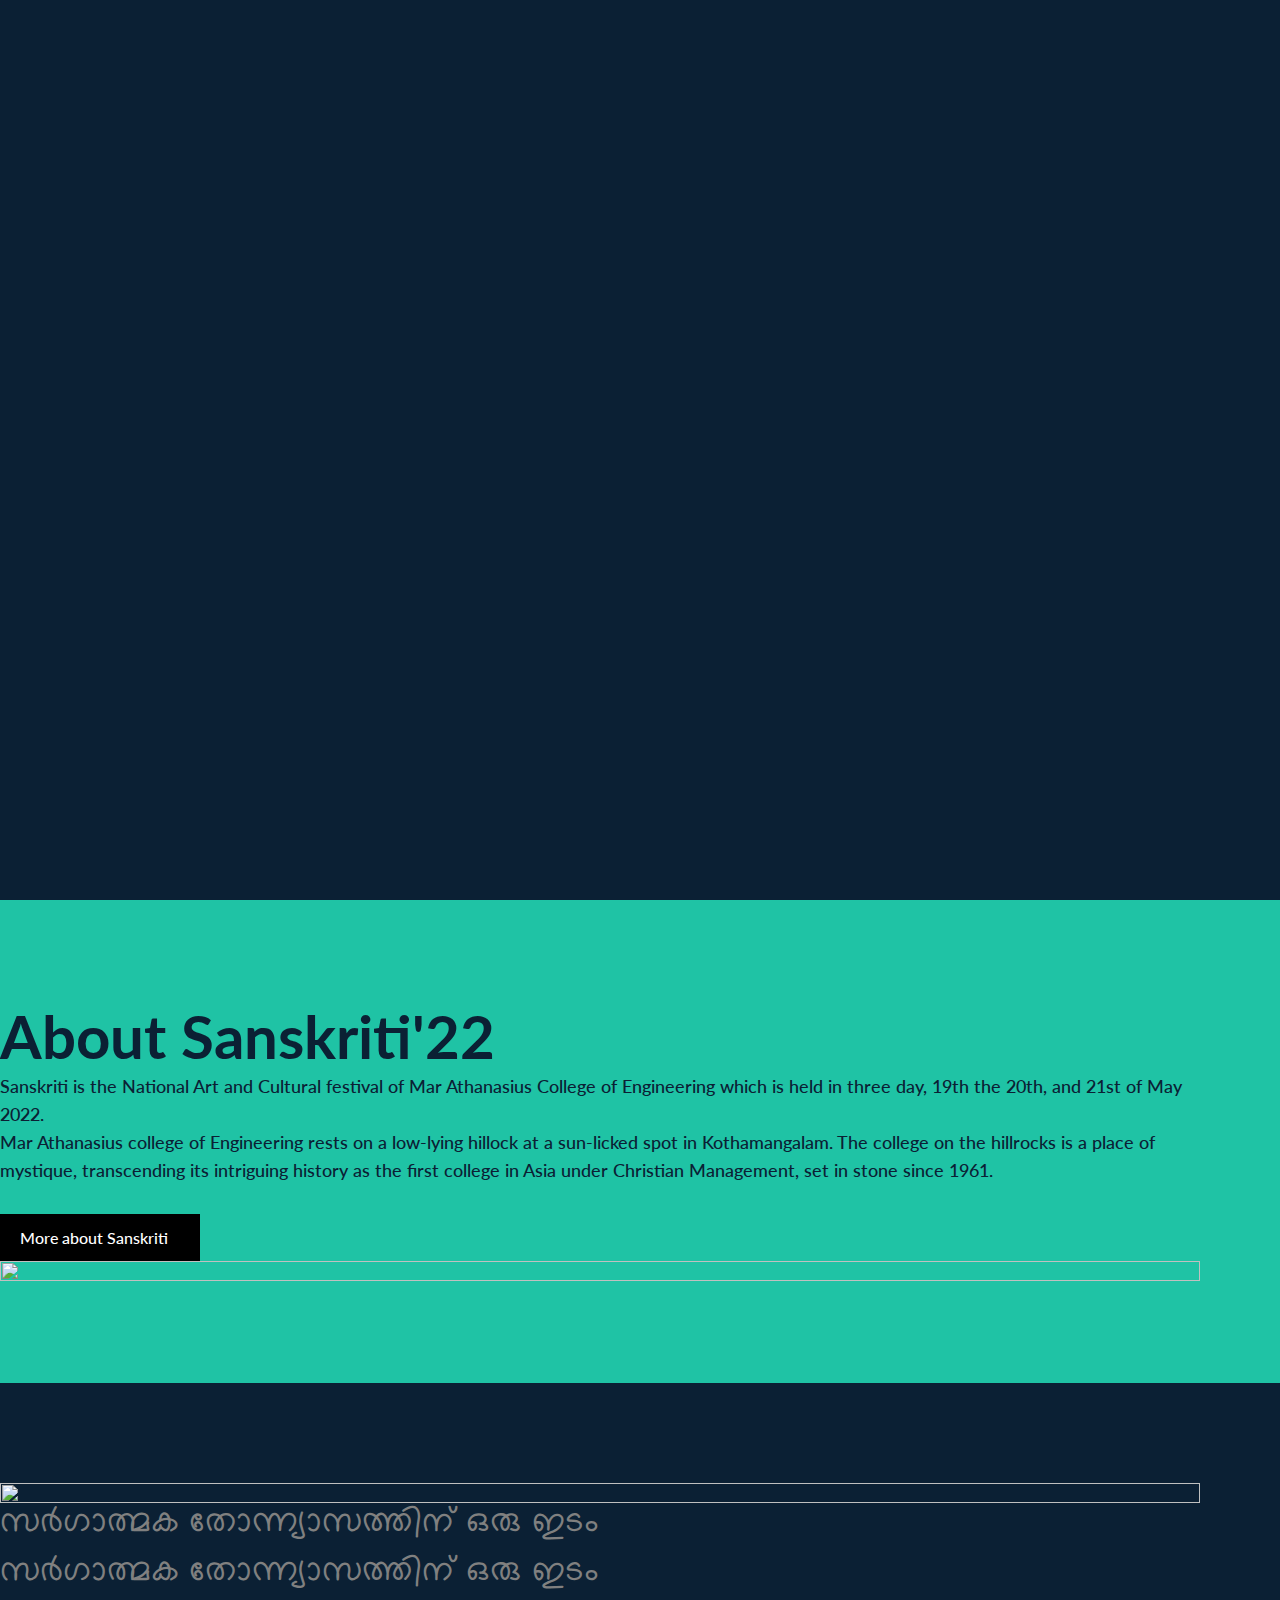
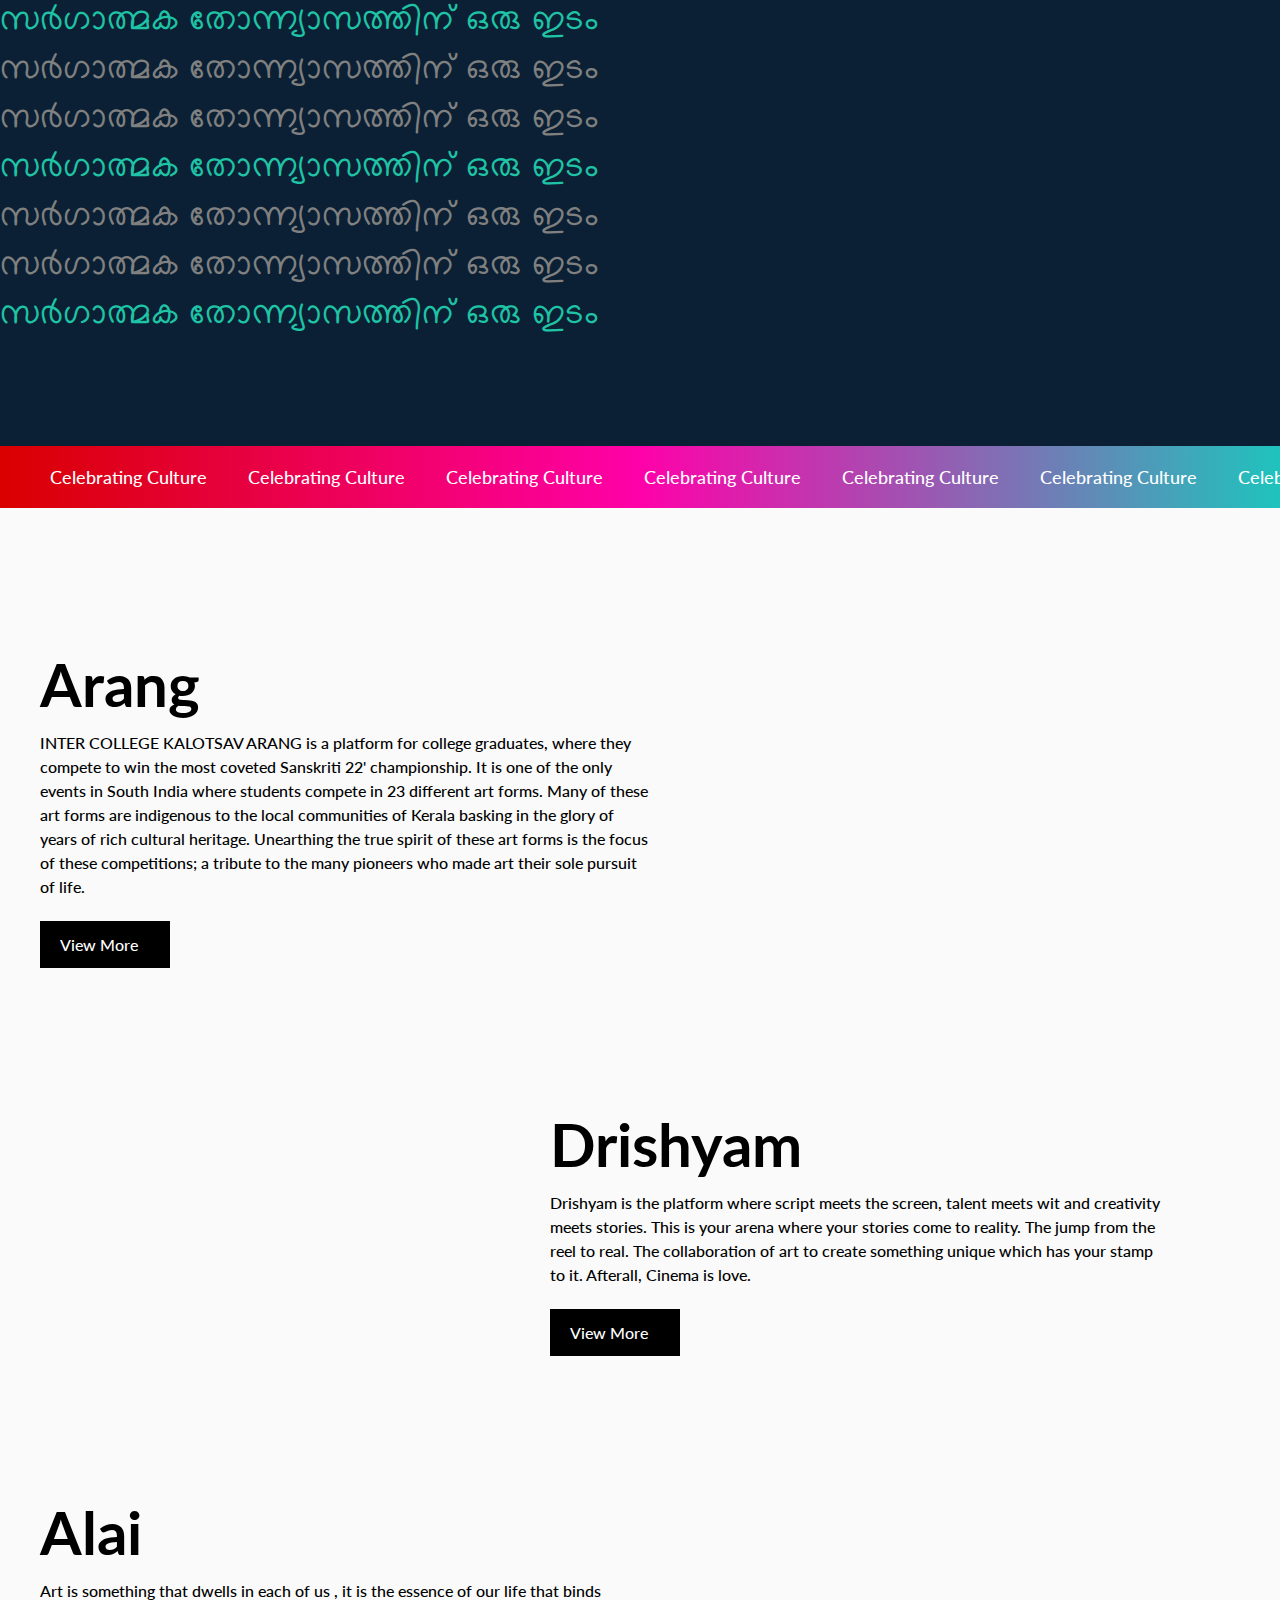
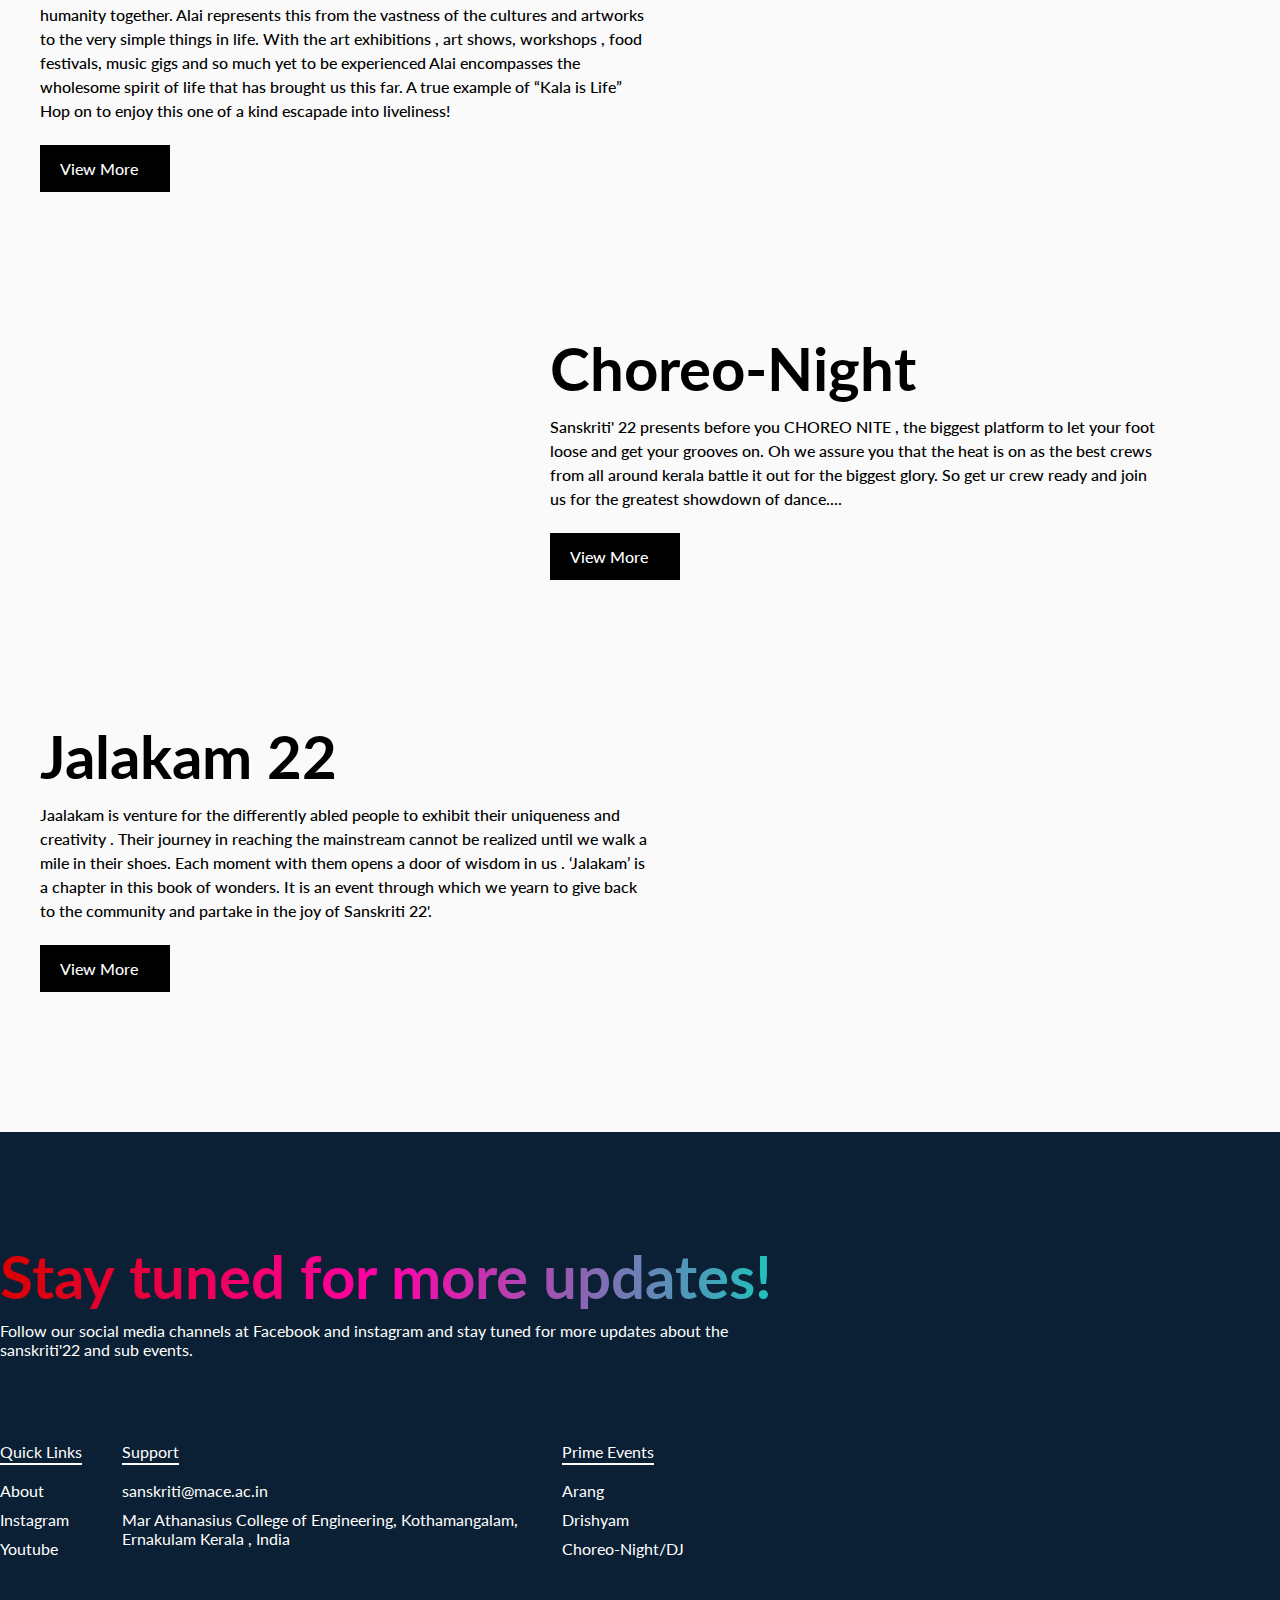
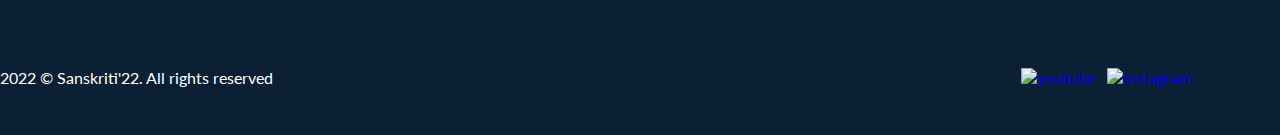
==== commit 15411037: "Spinner" ====
--- a/index.html
+++ b/index.html
@@ -4,7 +4,8 @@
     <meta charset="UTF-8">
     <meta http-equiv="X-UA-Compatible" content="IE=edge">
     <meta name="viewport" content="width=device-width, initial-scale=1.0">
-    <title>Document</title>
+    <title>SANSKRITI 22</title>
+    <link rel="icon" href="./img/logo-butterfly.png" type="image/x-icon">
     <link rel="stylesheet" href="./css/style.css">
     <link rel="preconnect" href="https://fonts.googleapis.com">
     <link rel="preconnect" href="https://fonts.gstatic.com" crossorigin>
@@ -19,6 +20,12 @@
 
 </head>
 <body>
+    <div class="spinner-container">
+        <svg class="spinner" width="65px" height="65px" viewBox="0 0 66 66" xmlns="http://www.w3.org/2000/svg">
+            <circle class="path" fill="none" stroke-width="6" stroke-linecap="round" cx="33" cy="33" r="30"></circle>
+        </svg>
+    </div>
+
     <section class="hero">
         <nav class="nav">
             <div class="container">
@@ -43,7 +50,7 @@
                         <!-- <li class="menu-item"><a href="/events.html?type=arangu">Arangu</a></li>
                         <li class="menu-item"><a href="/events.html?type=dj">Choreo-Night/Dj</a></li> -->
                         <li class="menu-item"><a href="/coming-soon.html">Choreo-Night</a></li>
-                        <li class="menu-item"><a href="/coming-soon.html">Arangu</a></li>
+                        <li class="menu-item"><a href="/coming-soon.html">Arang</a></li>
                     </ul>
                     <p class="menu-text">Website created and maintained by MACE Web Team.</p>
                 </div>
@@ -135,18 +142,13 @@
                 <div class="text-content">
                     <h1 class="title">Arang</h1>
                     <p class="description">INTER COLLEGE KALOTSAV
-                    
-                    
-                    The union of art and soul drives human emotions.To bring about this enchantment, Sanskriti 22' unfolds an epic saga of
-                    22 events congregated into one as ARANG.
-                    
-                    A stage that awaits to paint the pictures of artists and the art they glorify, ARANG is a platform for college
-                    graduates, where they compete to win the most coveted Sanskriti 22' championship. It is an event that attracts the most
-                    footfall at our campus's premiere artfest. ARANG is one of the only events in South India where students compete in 23
-                    different art forms. Many of these art forms are indigenous to the local communities of Kerala basking in the glory of
-                    years of rich cultural heritage. Unearthing the true spirit of these art forms is the focus of these competitions; a
-                    tribute to the many pioneers who made art their sole pursuit of life.</p>
-                    <a class="button">
+                        ARANG is a platform for college graduates, where they compete to win the most coveted Sanskriti 22' 
+                        championship. It is one of the only events in South India where students compete in 23 different art 
+                        forms. Many of these art forms are indigenous to the local communities of Kerala basking in the glory 
+                        of years of rich cultural heritage. Unearthing the true spirit of these art forms is the focus of these 
+                        competitions; a tribute to the many pioneers who made art their sole pursuit of life.
+                    </p>
+                    <a class="button" href="./coming-soon.html">
                         <p>View More</p>
                         <img src="./img/icons/arrow.svg" alt="">
                     </a>
@@ -158,7 +160,7 @@
                 <div class="text-content">
                     <h1 class="title">Drishyam</h1>
                     <p class="description">Drishyam is the platform where script meets the screen, talent meets wit and creativity meets stories. This is your arena where your stories come to reality. The jump from the reel to real. The collaboration of art to create something unique which has your stamp to it. Afterall, Cinema is love.</p>
-                    <a class="button">
+                    <a class="button" href="./coming-soon.html">
                         <p>View More</p>
                         <img src="./img/icons/arrow.svg" alt="">
                     </a>
@@ -175,7 +177,7 @@
                     life that has brought us this far. A true example of “Kala is Life”
                     
                     Hop on to enjoy this one of a kind escapade into liveliness!</p>
-                    <a class="button">
+                    <a class="button" href="./coming-soon.html">
                         <p>View More</p>
                         <img src="./img/icons/arrow.svg" alt="">
                     </a>
@@ -202,7 +204,7 @@
                     <p class="description">Sanskriti' 22 presents before you CHOREO NITE , the biggest platform to let your foot loose and get your grooves on. Oh
                     we assure you that the heat is on as the best crews from all around kerala battle it out for the biggest glory. So get
                     ur crew ready and join us for the greatest showdown of dance....</p>
-                    <a class="button">
+                    <a class="button" href="./coming-soon.html">
                         <p>View More</p>
                         <img src="./img/icons/arrow.svg" alt="">
                     </a>
@@ -212,7 +214,7 @@
             <div class="event inter">
                 <img class="image" src="./img/prime/Jalakam.jpg" alt="">
                 <div class="text-content">
-                    <h1 class="title">Jalakam</h1>
+                    <h1 class="title">Jalakam 22</h1>
                     <p class="description">Jaalakam is venture for the differently abled people to 
                         exhibit their uniqueness and creativity . Their journey in reaching the mainstream cannot be realized until we walk a mile in their shoes. Each moment with them opens a door of wisdom in us .
                         ‘Jalakam’ is a chapter in this book of wonders. It is an event through which we yearn to give back to the community and partake in the joy of Sanskriti 22'.</p>
@@ -250,7 +252,7 @@
                 <li class="link-wrapper">
                     <ul>
                         <li class="link link-title">Prime Events</li>
-                        <li class="link"><a href="#events">Arangu</a></li>
+                        <li class="link"><a href="#events">Arang</a></li>
                         <li class="link"><a href="#events">Drishyam</a></li>
                         <li class="link"><a href="#events">Choreo-Night/DJ</a></li>
                     </ul>
--- a/css/style.css
+++ b/css/style.css
@@ -9,6 +9,11 @@
 html {
     font-size: 10px;
     font-family: 'Lato', sans-serif;
+}
+
+body {
+    height: 100vh;
+    overflow: hidden;
 }
 
 * {
@@ -614,6 +619,7 @@
 
 .event {
     display: flex;
+    align-items: center;
 }
 
 .event:not(:last-child) {
@@ -808,3 +814,112 @@
 }
 
 /* footer ends */
+
+
+/* spinner starts */
+
+.spinner {
+    -webkit-animation: rotator 1.4s linear infinite;
+            animation: rotator 1.4s linear infinite;
+  }
+  
+  @-webkit-keyframes rotator {
+    0% {
+      transform: rotate(0deg);
+    }
+    100% {
+      transform: rotate(270deg);
+    }
+  }
+  
+  @keyframes rotator {
+    0% {
+      transform: rotate(0deg);
+    }
+    100% {
+      transform: rotate(270deg);
+    }
+  }
+  .path {
+    stroke-dasharray: 187;
+    stroke-dashoffset: 0;
+    transform-origin: center;
+    -webkit-animation: dash 1.4s ease-in-out infinite, colors 5.6s ease-in-out infinite;
+            animation: dash 1.4s ease-in-out infinite, colors 5.6s ease-in-out infinite;
+  }
+  
+  @-webkit-keyframes colors {
+    0% {
+      stroke: #4285F4;
+    }
+    25% {
+      stroke: #DE3E35;
+    }
+    50% {
+      stroke: #F7C223;
+    }
+    75% {
+      stroke: #1B9A59;
+    }
+    100% {
+      stroke: #4285F4;
+    }
+  }
+  
+  @keyframes colors {
+    0% {
+      stroke: #4285F4;
+    }
+    25% {
+      stroke: #DE3E35;
+    }
+    50% {
+      stroke: #F7C223;
+    }
+    75% {
+      stroke: #1B9A59;
+    }
+    100% {
+      stroke: #4285F4;
+    }
+  }
+  @-webkit-keyframes dash {
+    0% {
+      stroke-dashoffset: 187;
+    }
+    50% {
+      stroke-dashoffset: 46.75;
+      transform: rotate(135deg);
+    }
+    100% {
+      stroke-dashoffset: 187;
+      transform: rotate(450deg);
+    }
+  }
+  @keyframes dash {
+    0% {
+      stroke-dashoffset: 187;
+    }
+    50% {
+      stroke-dashoffset: 46.75;
+      transform: rotate(135deg);
+    }
+    100% {
+      stroke-dashoffset: 187;
+      transform: rotate(450deg);
+    }
+  }
+
+.spinner-container {
+    position: absolute;
+    left: 0;
+    top: 0;
+    width: 100%;
+    height: 100vh;
+    z-index: 100;
+    background-color: var(--color-primary);
+    display: flex;
+    align-items: center;
+    justify-content: center;
+}
+/* spinner ends */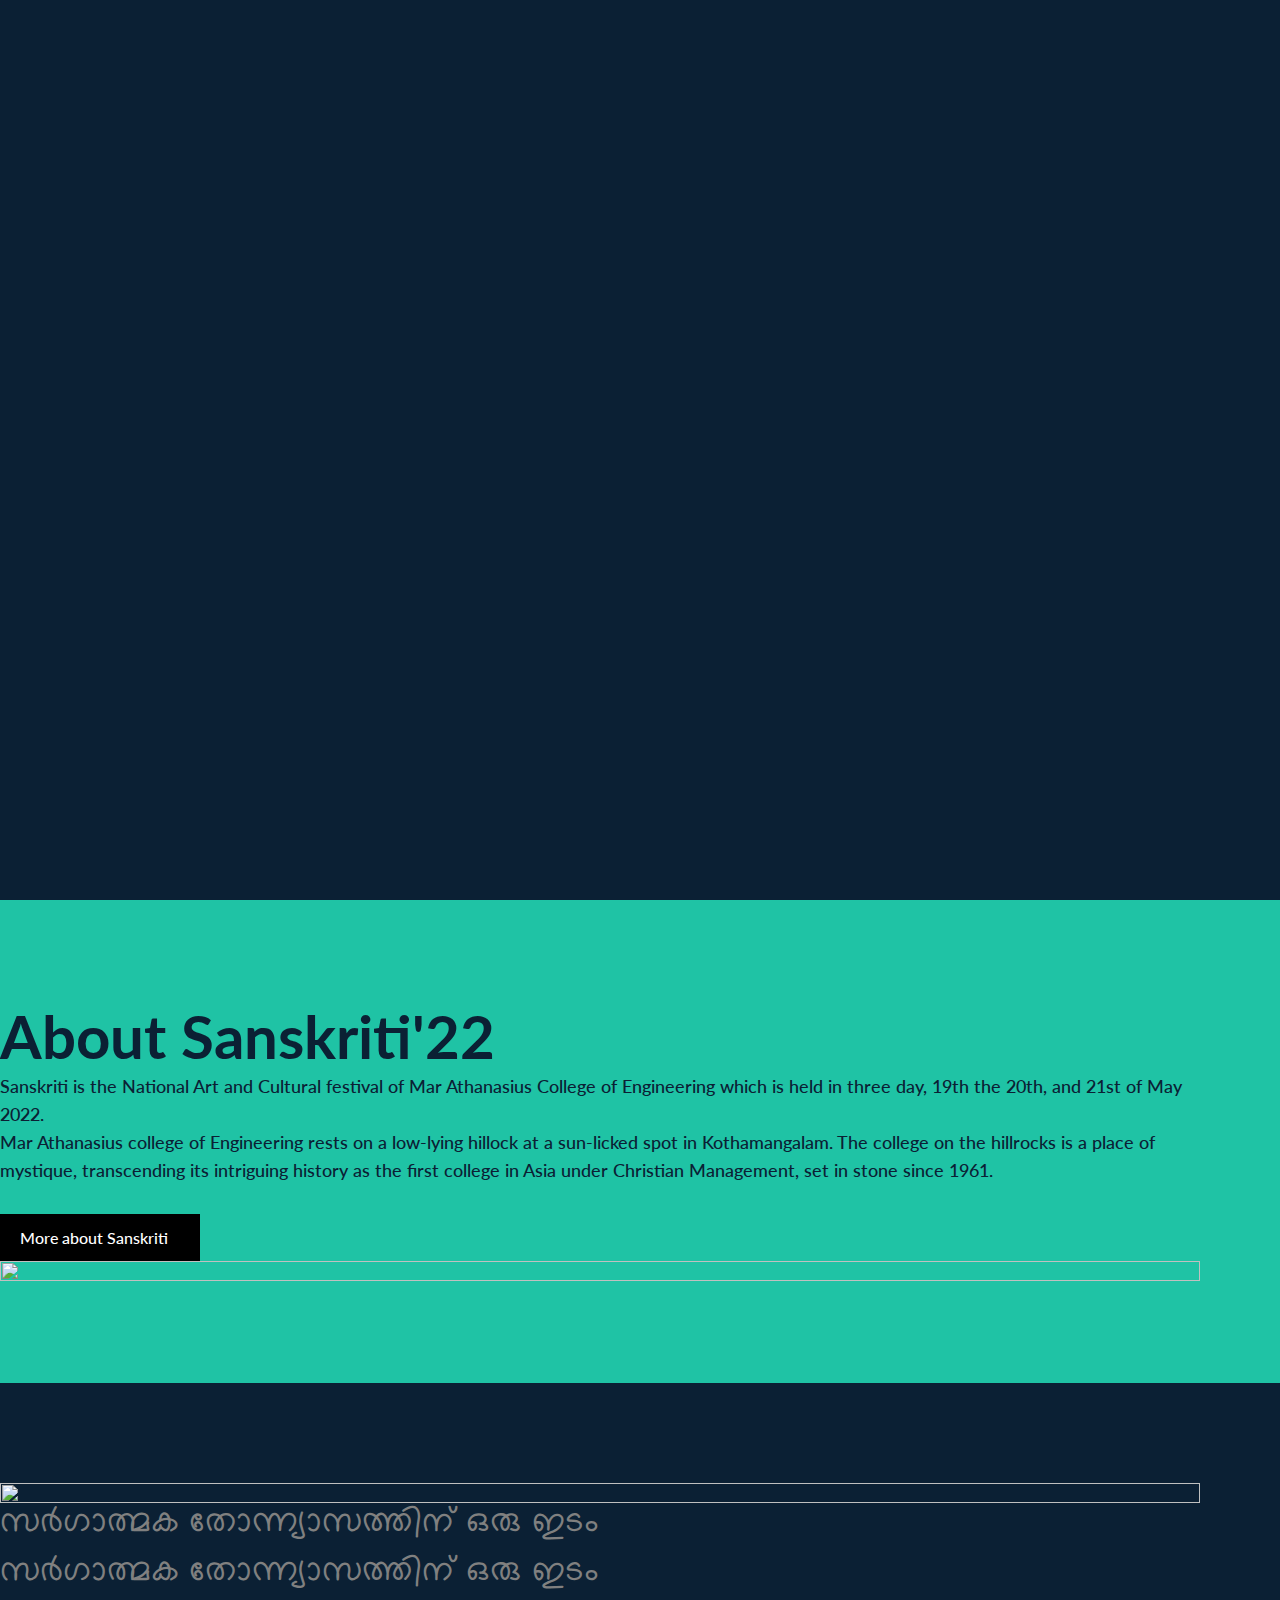
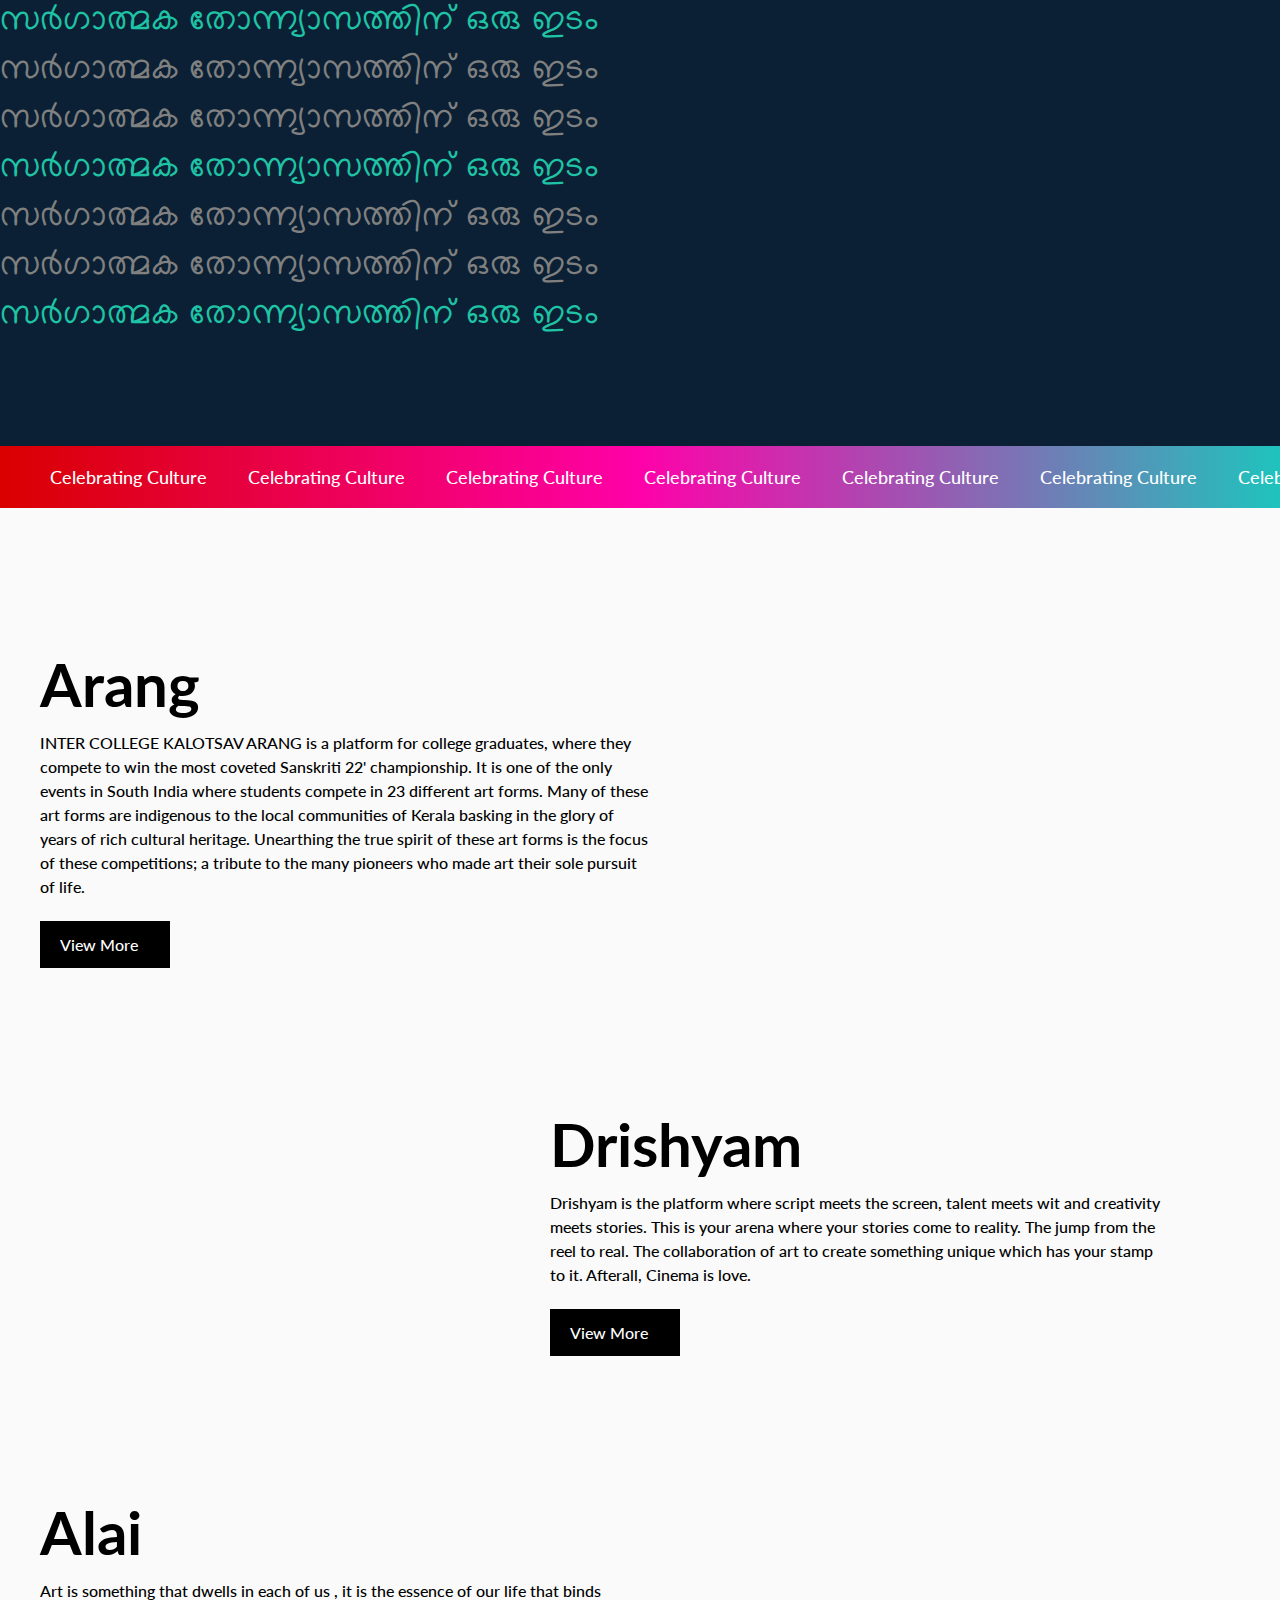
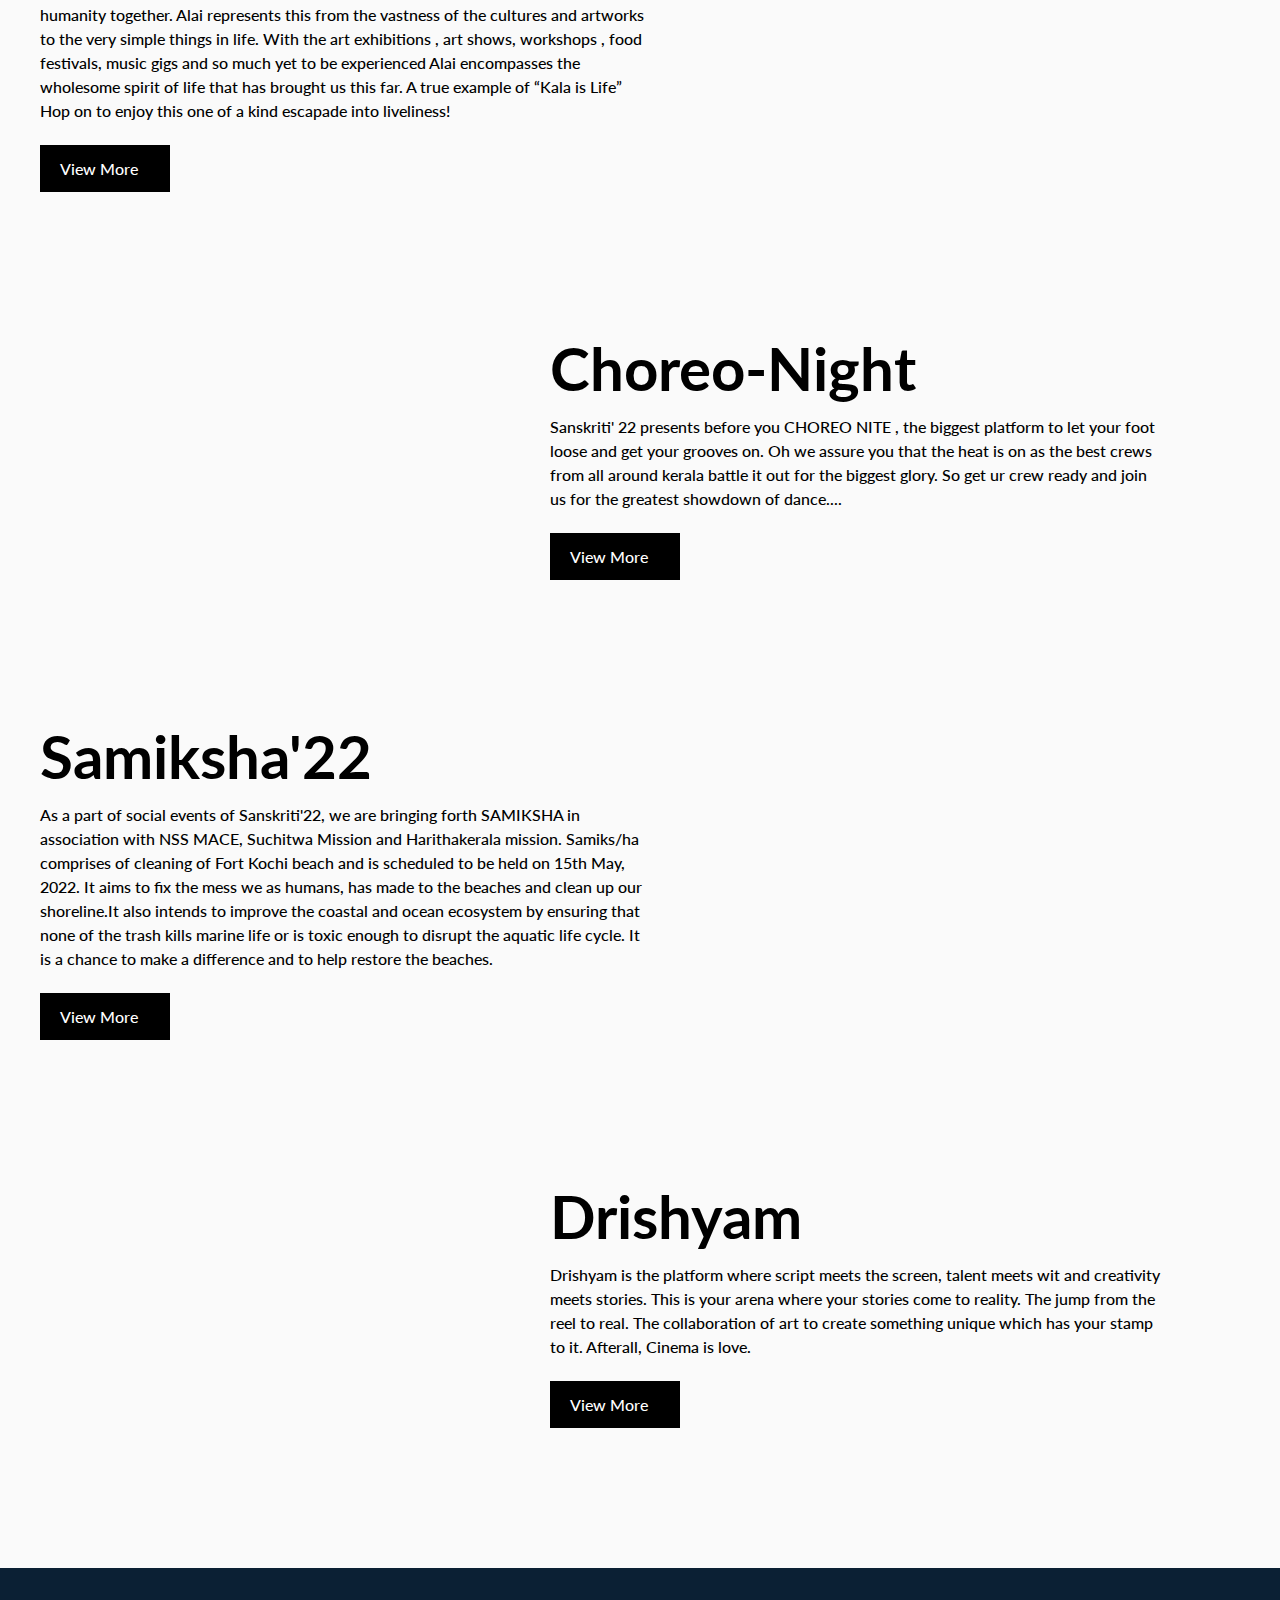
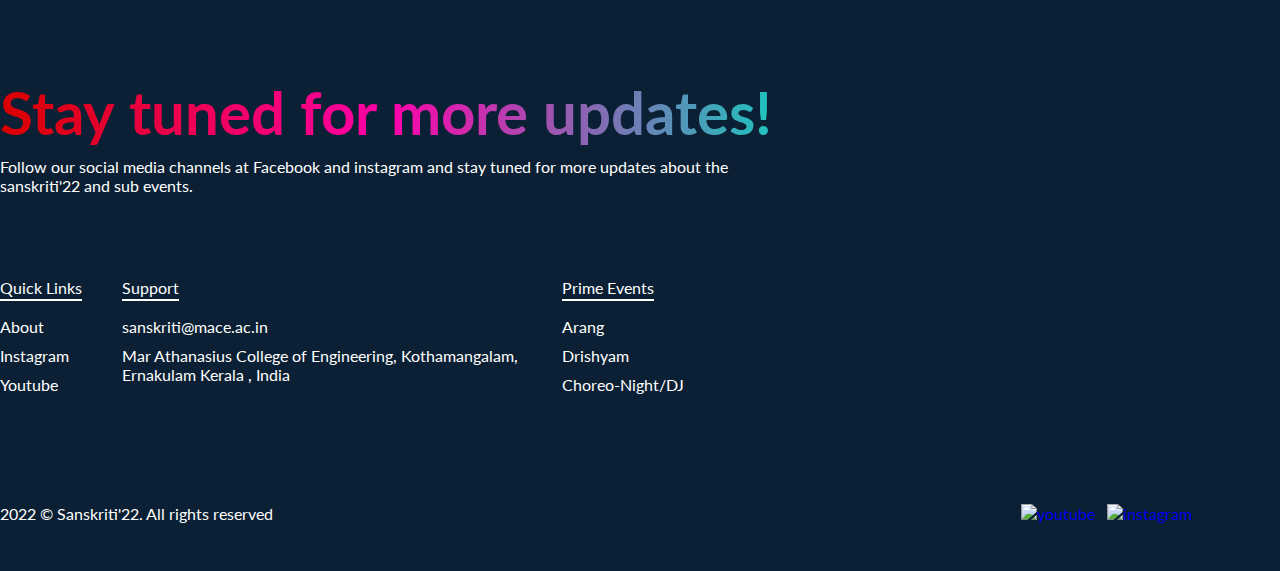
==== commit 00ee47ed: "Update index.html" ====
--- a/index.html
+++ b/index.html
@@ -214,11 +214,21 @@
             <div class="event inter">
                 <img class="image" src="./img/prime/Jalakam.jpg" alt="">
                 <div class="text-content">
-                    <h1 class="title">Jalakam 22</h1>
-                    <p class="description">Jaalakam is venture for the differently abled people to 
-                        exhibit their uniqueness and creativity . Their journey in reaching the mainstream cannot be realized until we walk a mile in their shoes. Each moment with them opens a door of wisdom in us .
-                        ‘Jalakam’ is a chapter in this book of wonders. It is an event through which we yearn to give back to the community and partake in the joy of Sanskriti 22'.</p>
+                    <h1 class="title">Samiksha'22</h1>
+                    <p class="description">As a part of social events of Sanskriti'22, we are bringing forth SAMIKSHA in association with NSS MACE, Suchitwa Mission and Harithakerala mission. Samiks/ha comprises of cleaning of Fort Kochi beach and is scheduled to be held on 15th May, 2022. It aims to fix the mess we as humans, has made to the beaches and clean up our shoreline.It also intends to improve the coastal and ocean ecosystem by ensuring that none of the trash kills marine life or is toxic enough to disrupt the aquatic life cycle. 
+                        It is a chance to make a difference and to help restore the beaches.</p>
                     <a class="button">
+                        <p>View More</p>
+                        <img src="./img/icons/arrow.svg" alt="">
+                    </a>
+                </div>
+            </div>
+            <div class="event inter">
+                <img class="image" src="./img/Drishyam.jpeg" alt="">
+                <div class="text-content">
+                    <h1 class="title">Drishyam</h1>
+                    <p class="description">Drishyam is the platform where script meets the screen, talent meets wit and creativity meets stories. This is your arena where your stories come to reality. The jump from the reel to real. The collaboration of art to create something unique which has your stamp to it. Afterall, Cinema is love.</p>
+                    <a class="button" href="./coming-soon.html">
                         <p>View More</p>
                         <img src="./img/icons/arrow.svg" alt="">
                     </a>
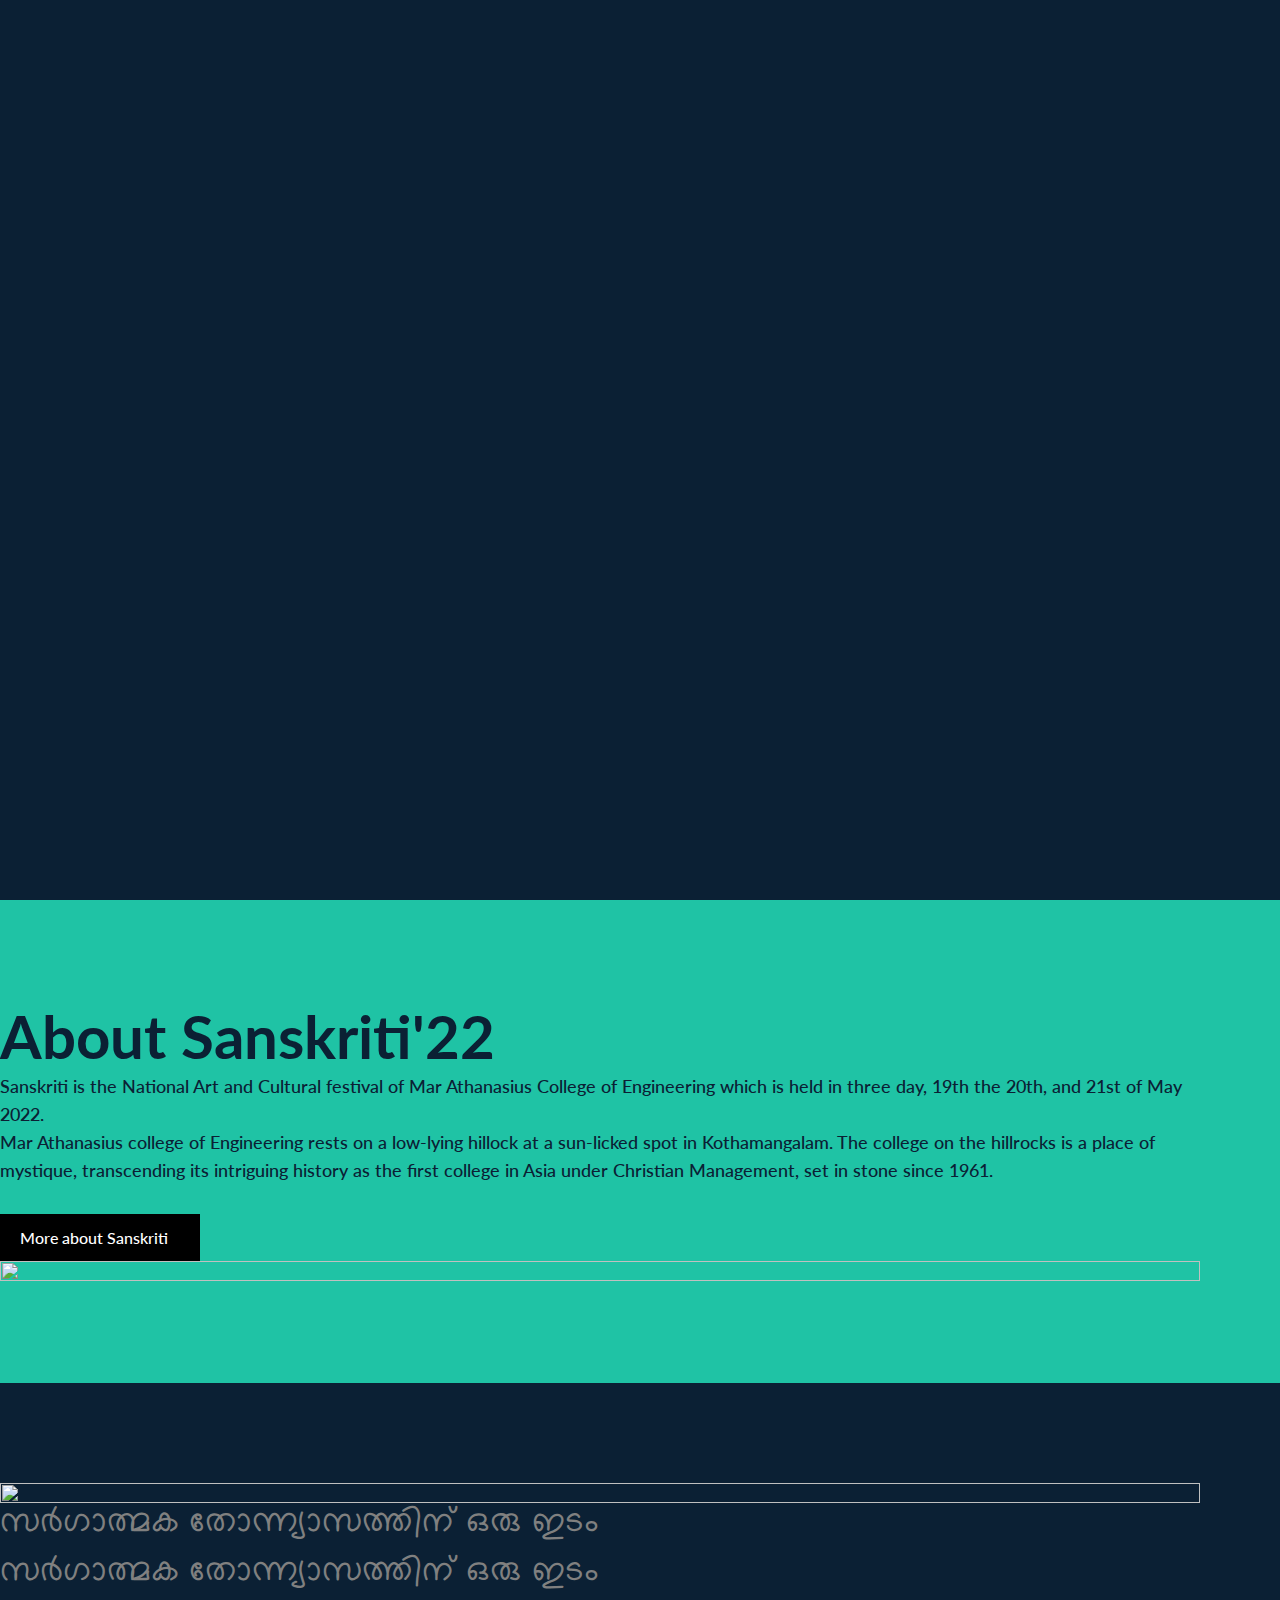
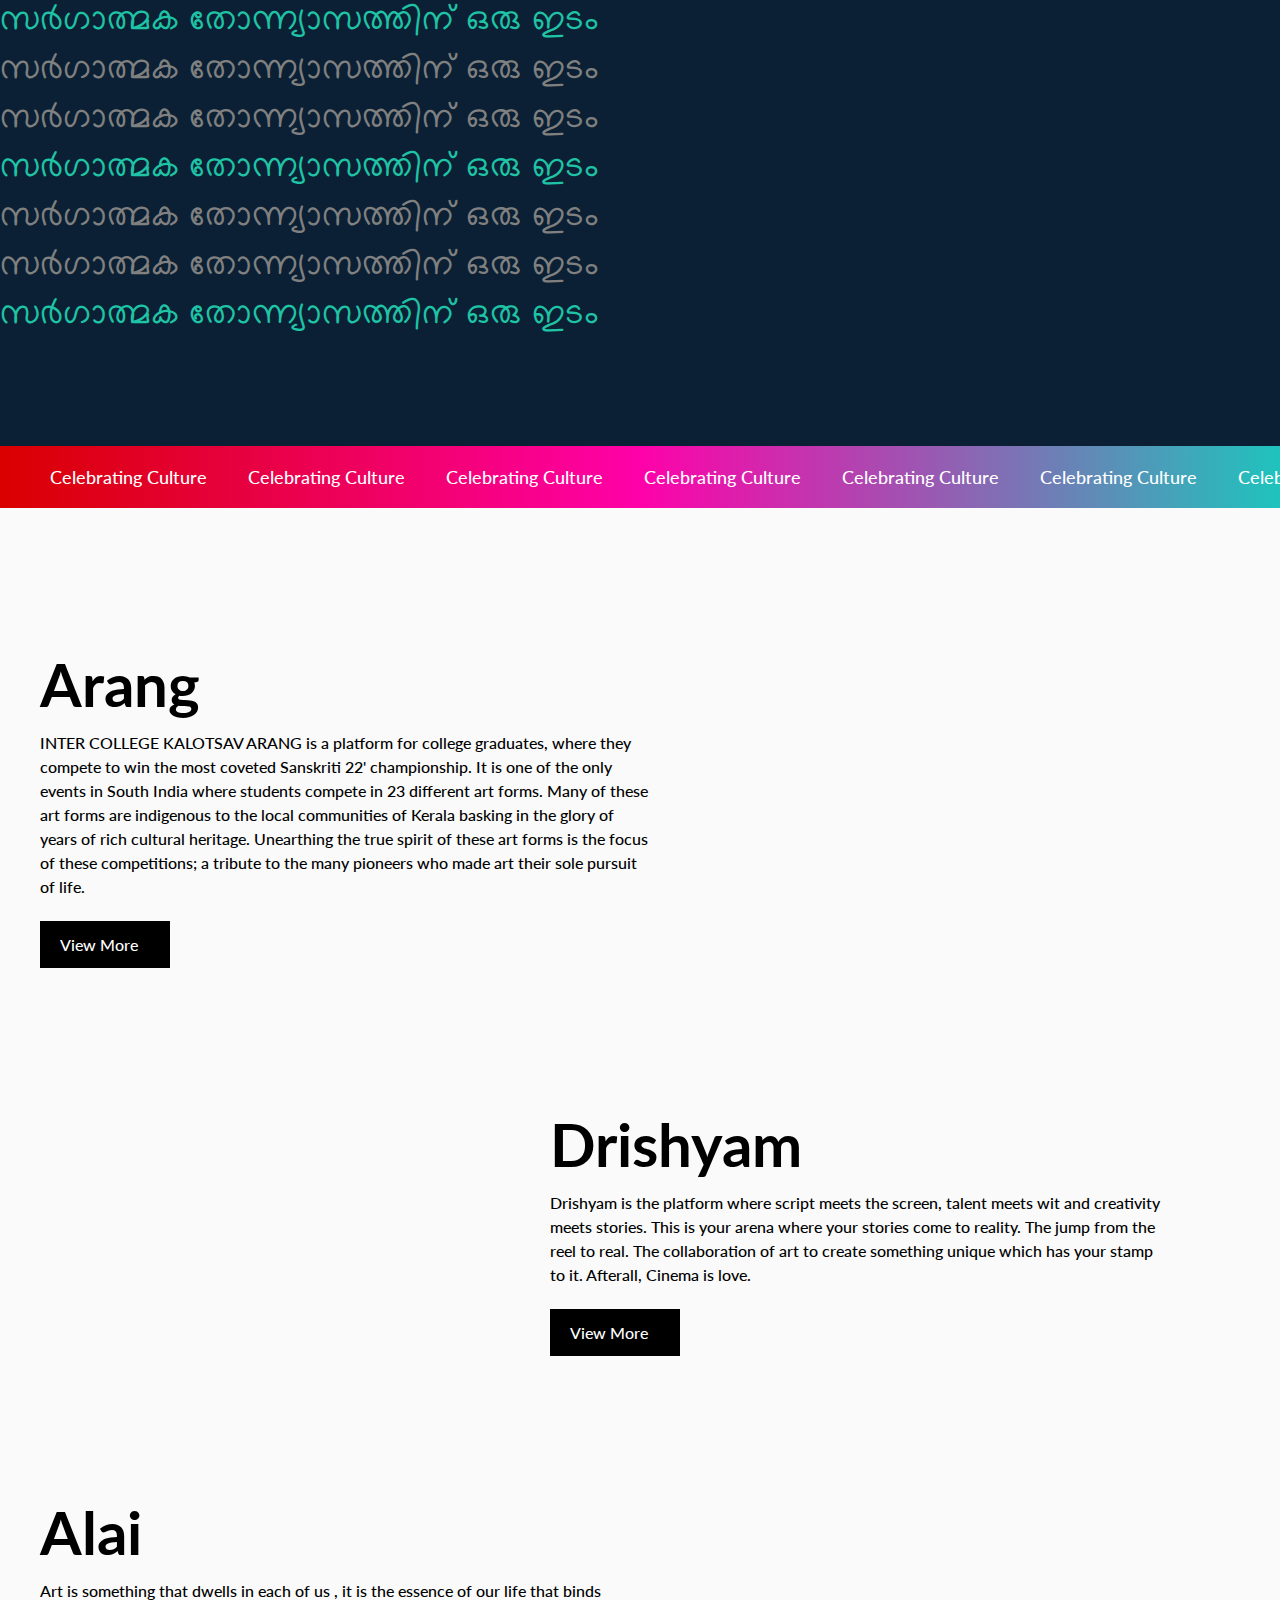
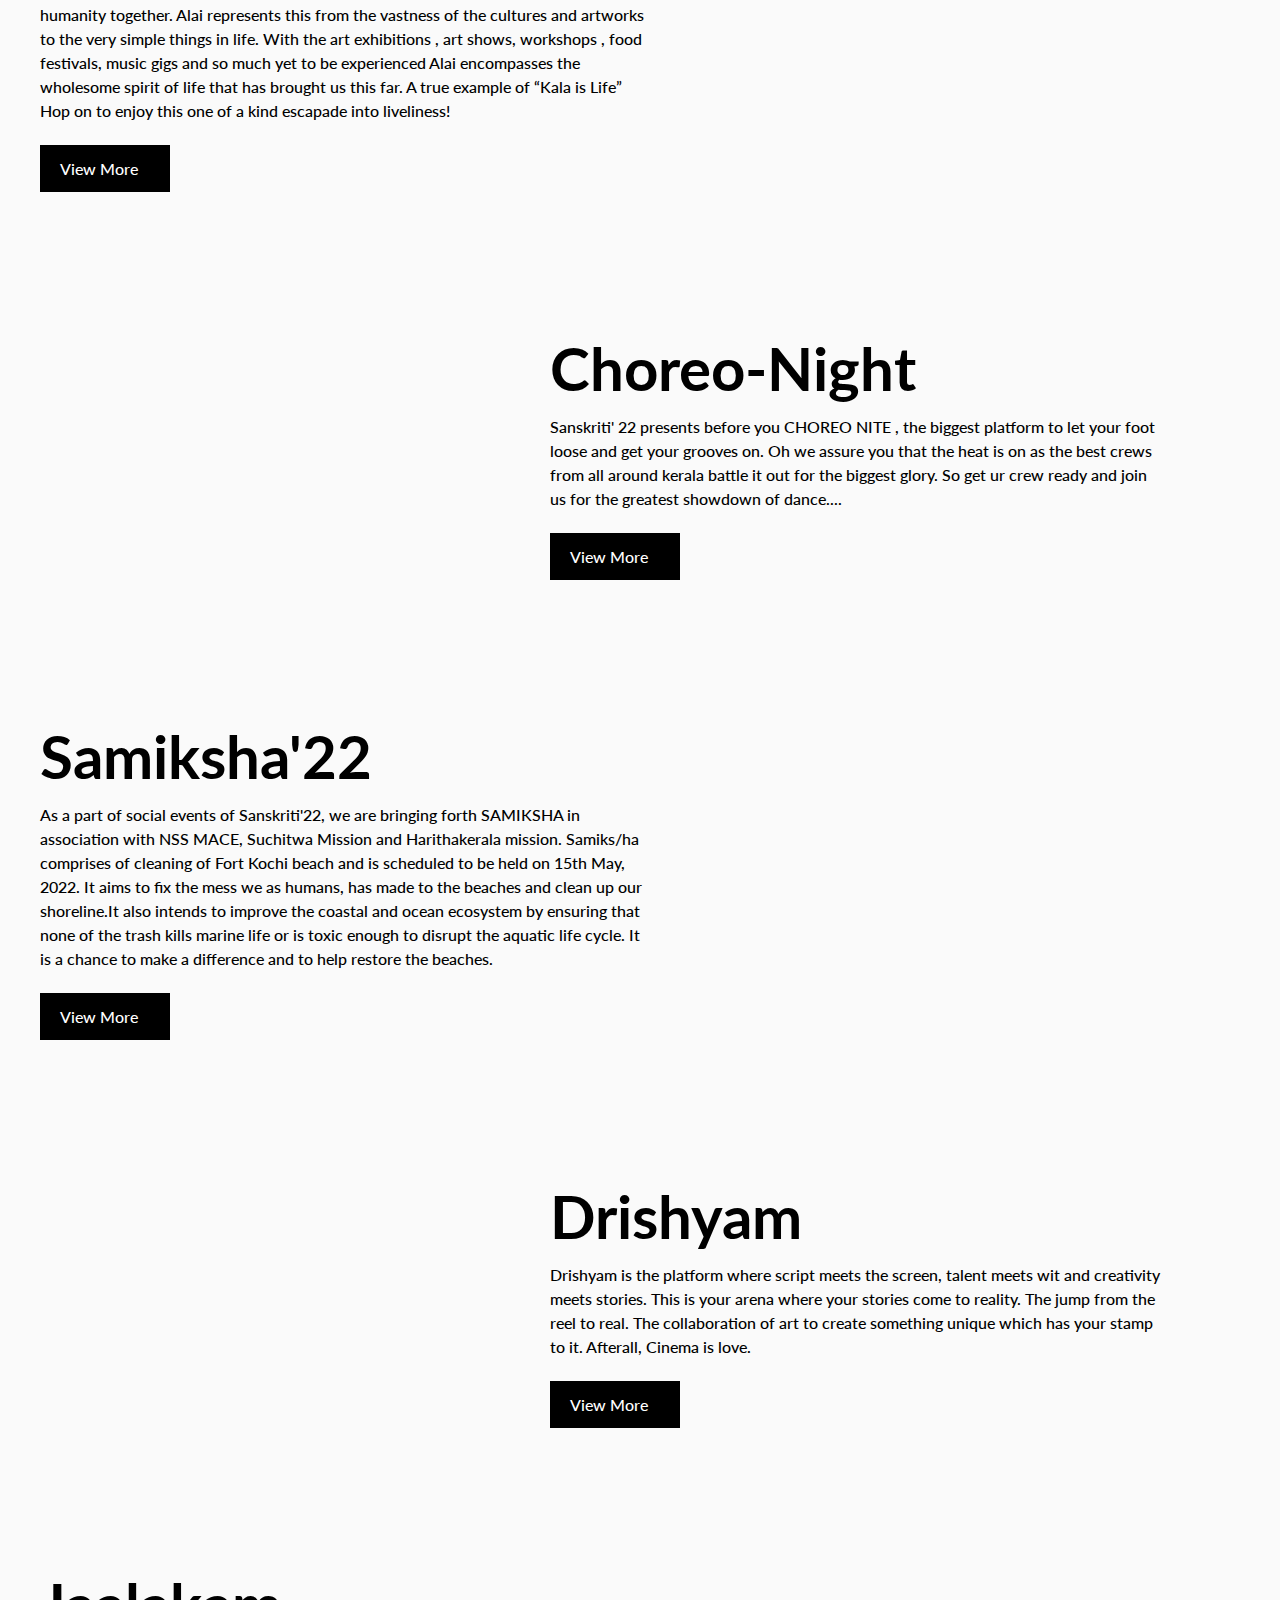
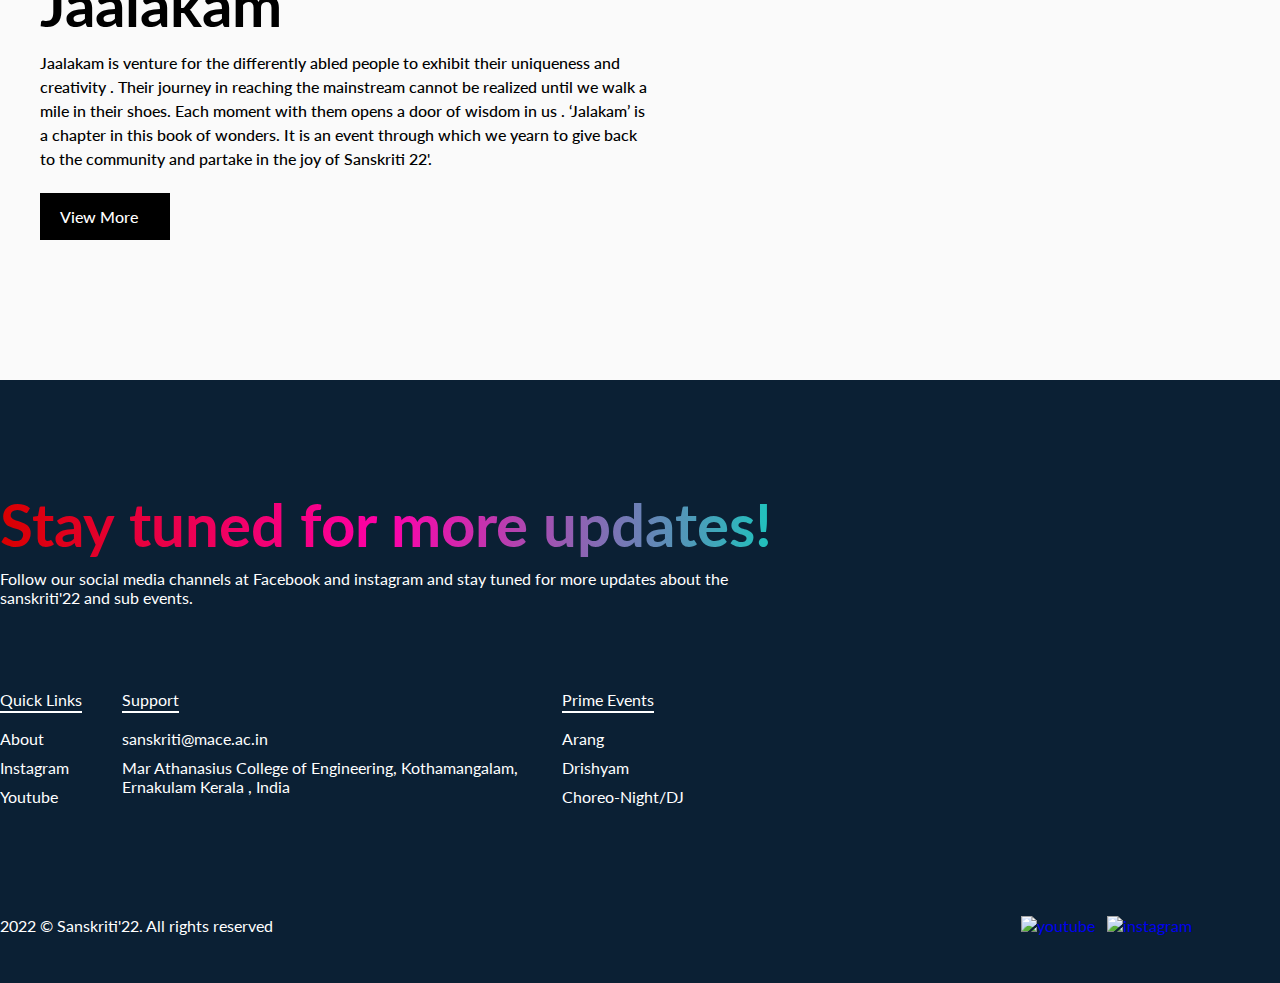
==== commit 317886a8: "Update index.html" ====
--- a/index.html
+++ b/index.html
@@ -234,6 +234,19 @@
                     </a>
                 </div>
             </div>
+            <div class="event inter">
+                <img class="image" src="./img/prime/Jalakam.jpg" alt="">
+                <div class="text-content">
+                    <h1 class="title">Jaalakam</h1>
+                    <p class="description">Jaalakam is venture for the differently abled people to 
+exhibit their uniqueness and creativity . Their journey in reaching the mainstream cannot be realized until we walk a mile in their shoes. Each moment with them opens a door of wisdom in us .
+‘Jalakam’ is a chapter in this book of wonders. It is an event through which we yearn to give back to the community and partake in the joy of Sanskriti 22'.</p>
+                    <a class="button">
+                        <p>View More</p>
+                        <img src="./img/icons/arrow.svg" alt="">
+                    </a>
+                </div>
+            </div> 
         </div>
     </section>
 
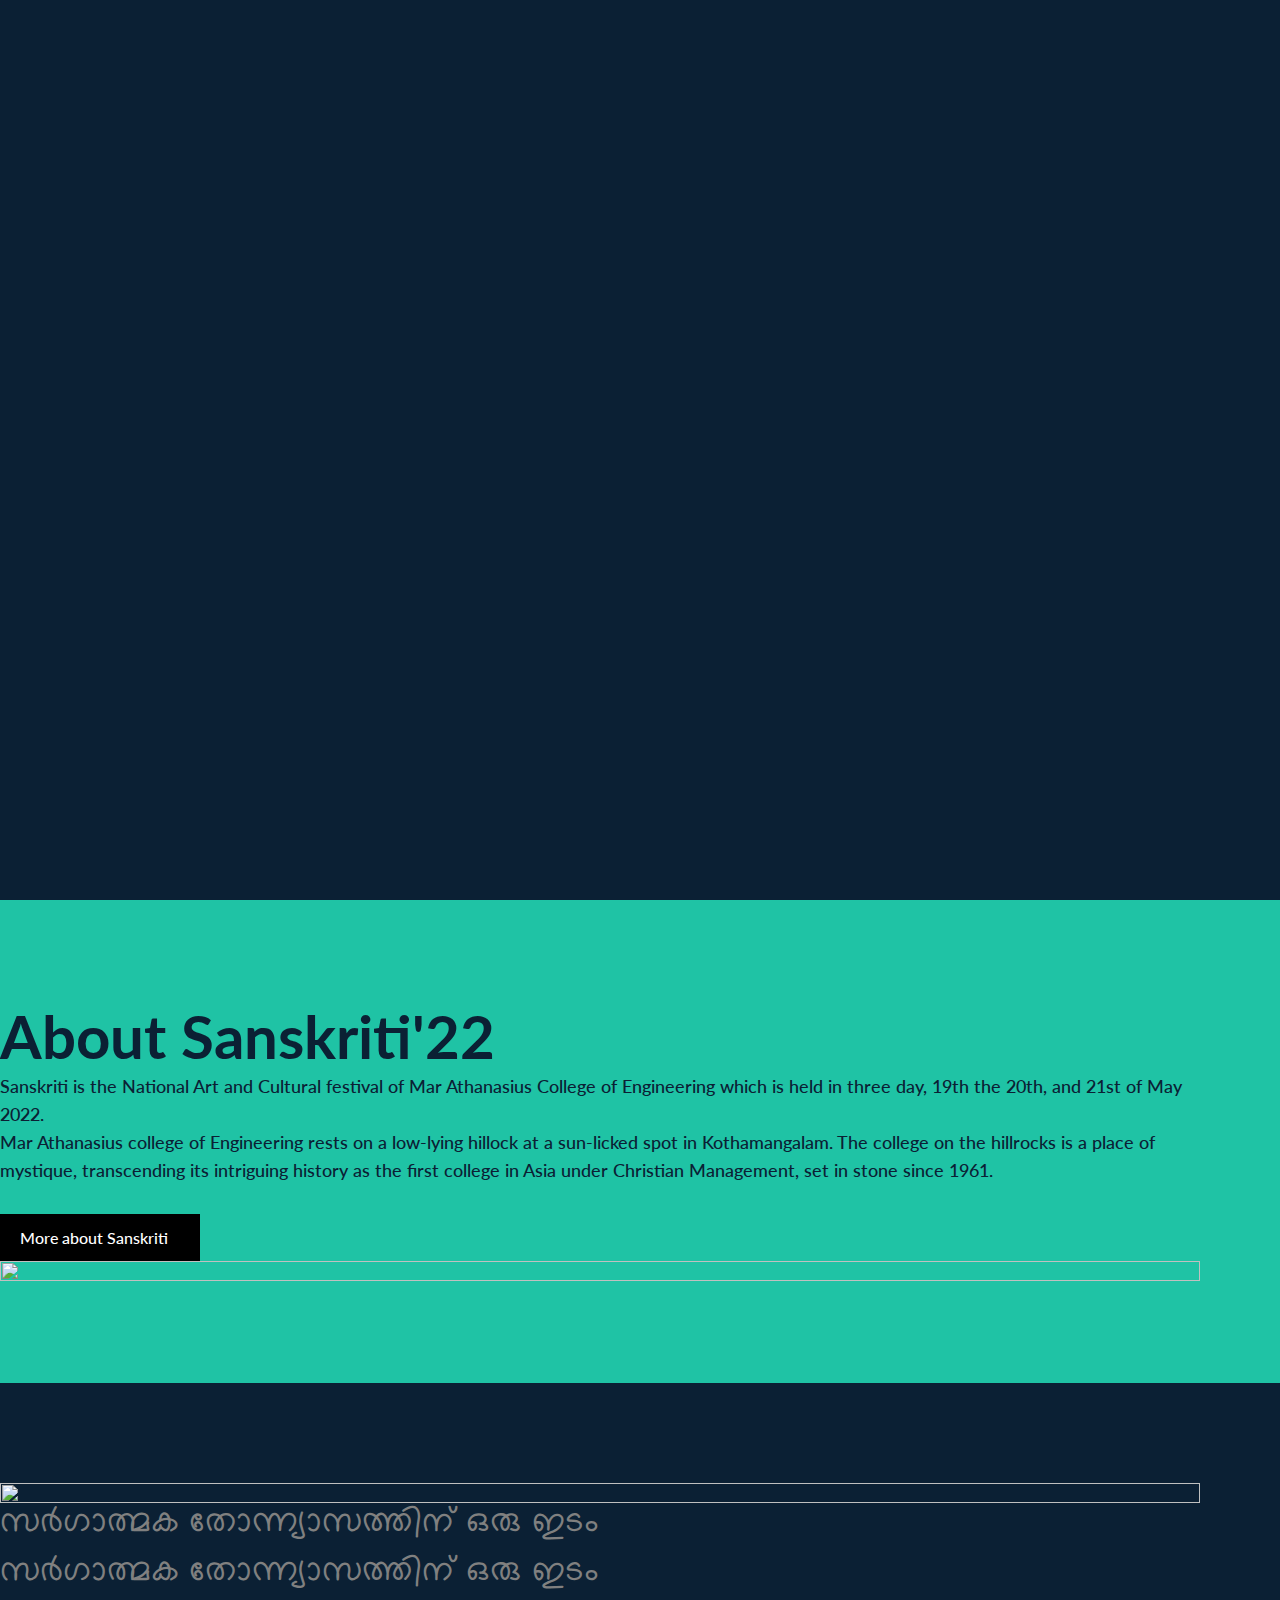
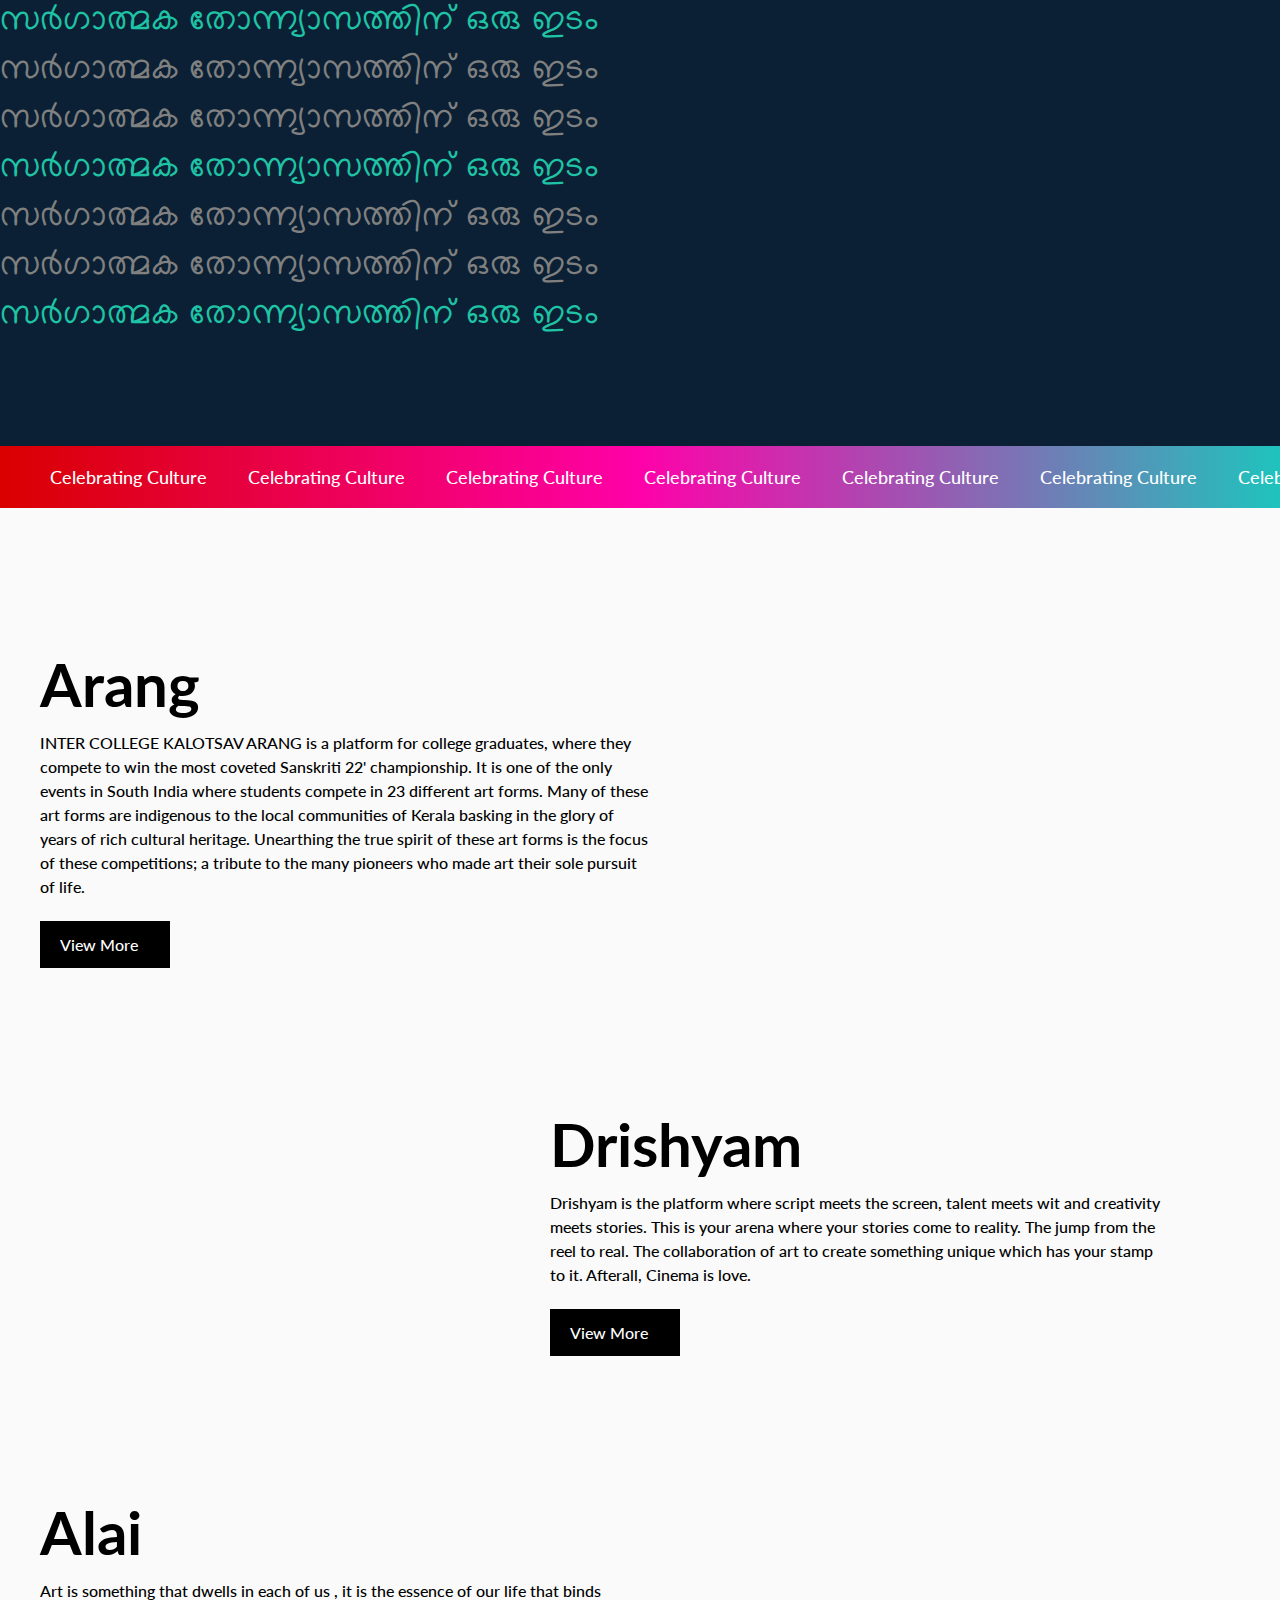
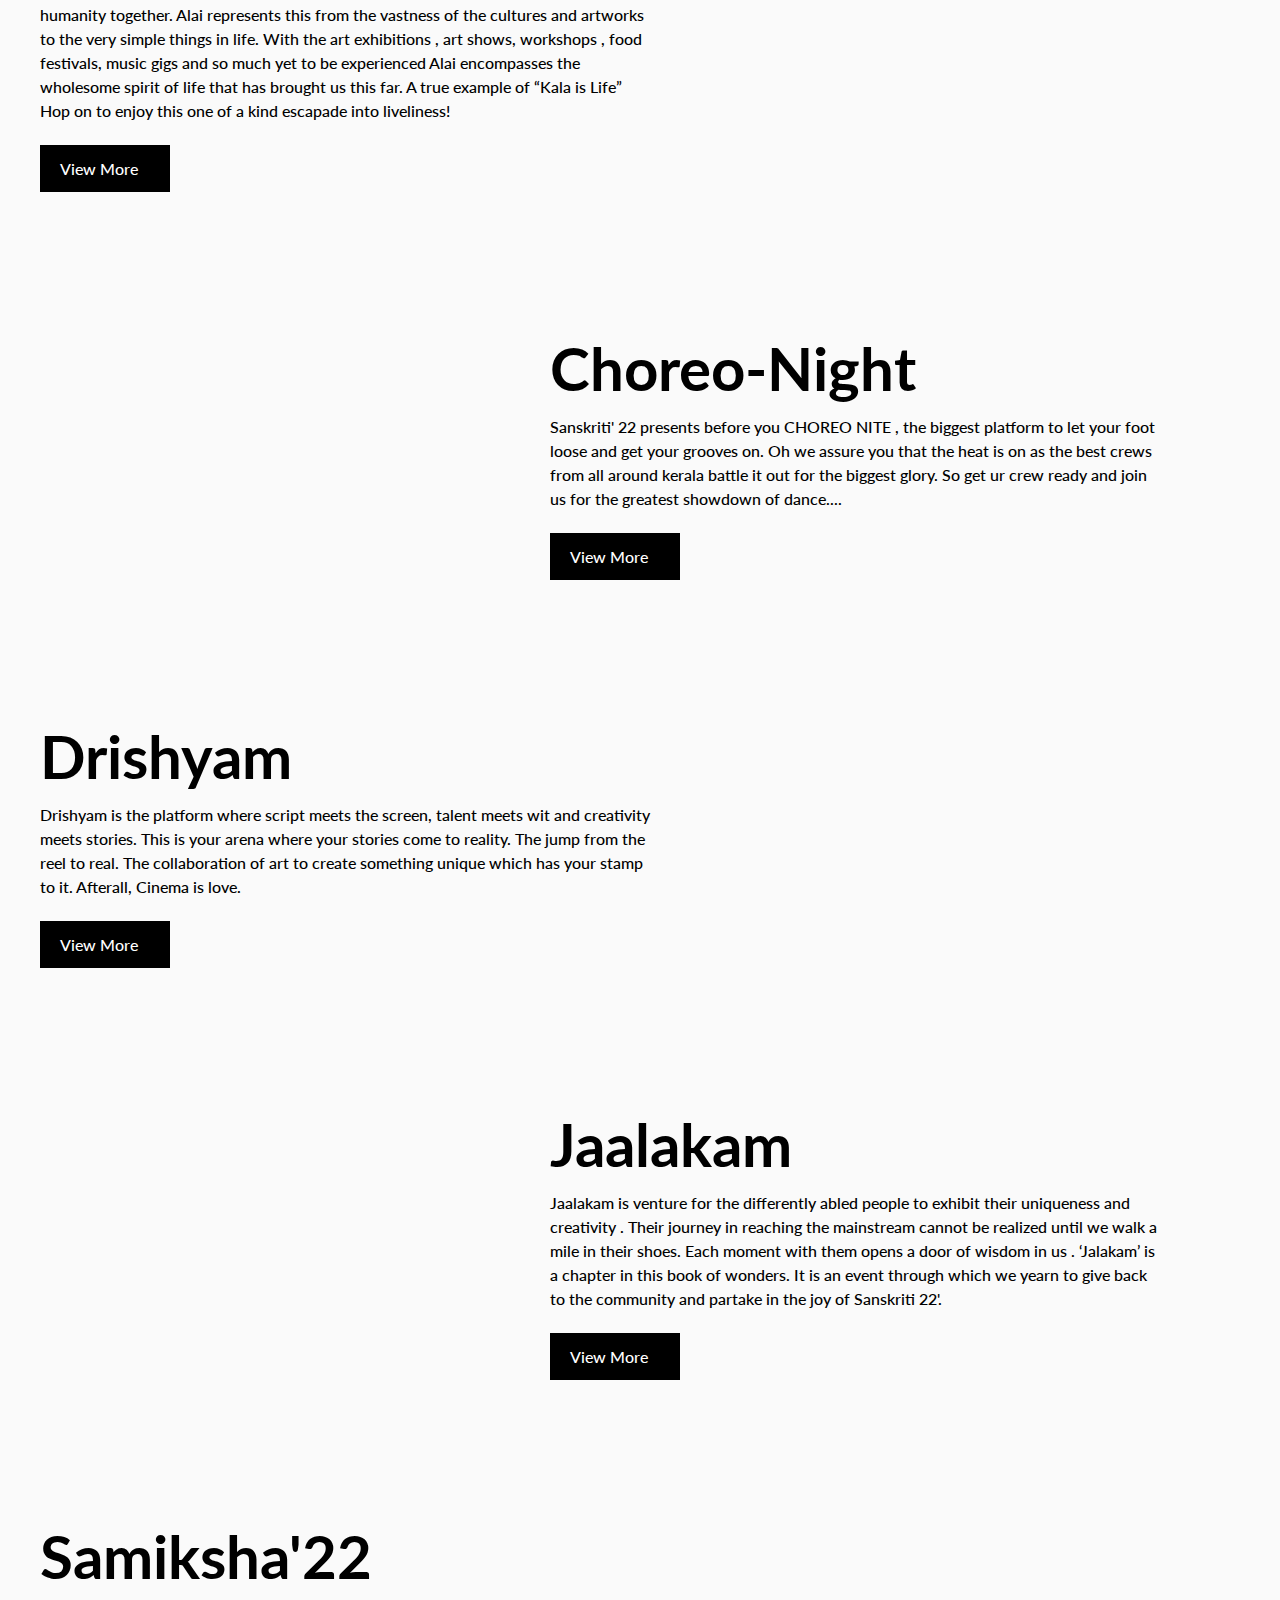
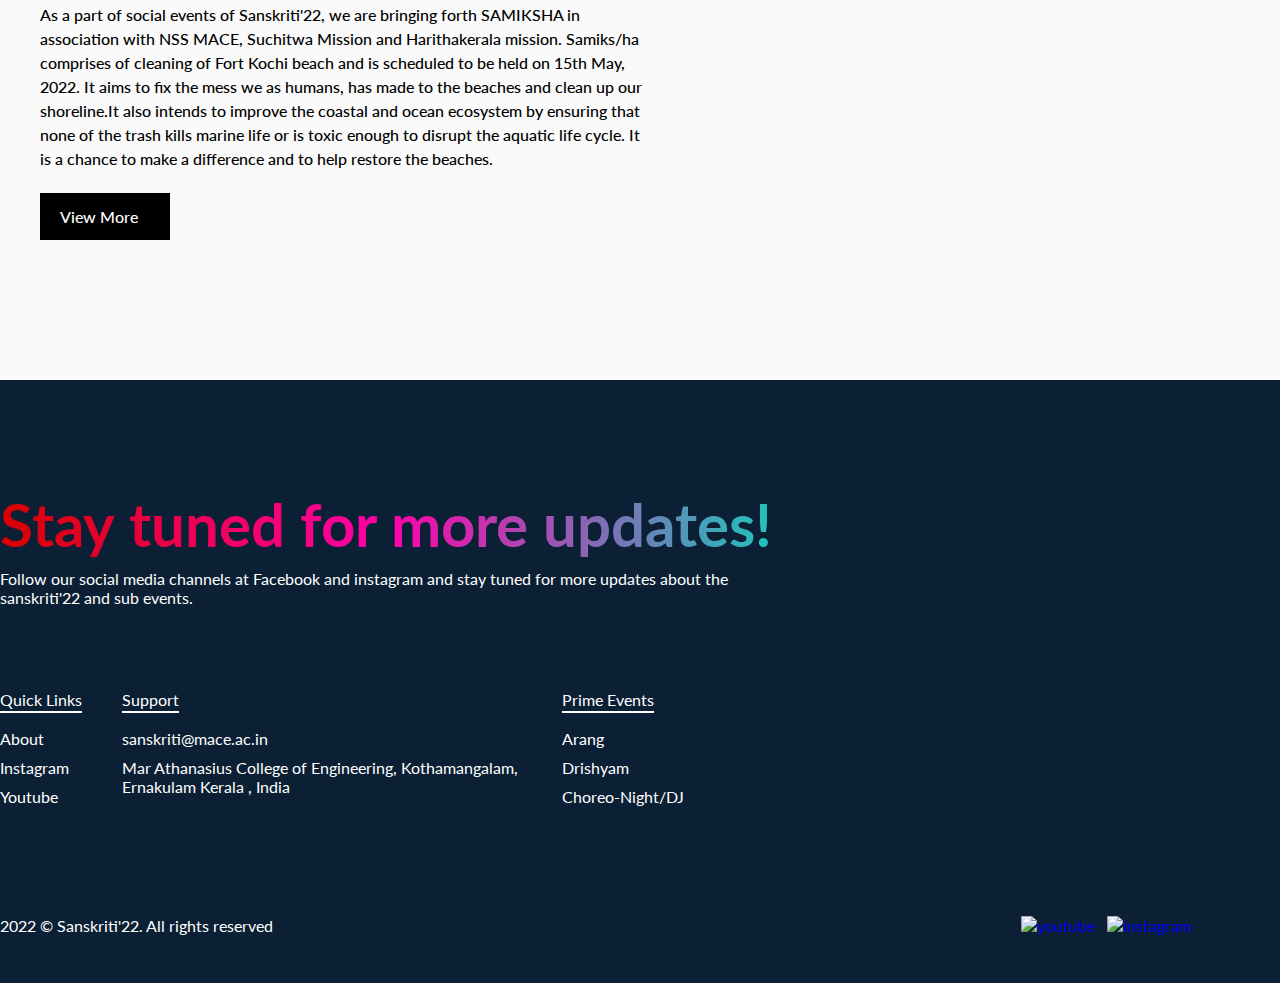
==== commit 24380e8c: "Update index.html" ====
--- a/index.html
+++ b/index.html
@@ -211,18 +211,7 @@
                 </div>
             </div>
 
-            <div class="event inter">
-                <img class="image" src="./img/prime/Jalakam.jpg" alt="">
-                <div class="text-content">
-                    <h1 class="title">Samiksha'22</h1>
-                    <p class="description">As a part of social events of Sanskriti'22, we are bringing forth SAMIKSHA in association with NSS MACE, Suchitwa Mission and Harithakerala mission. Samiks/ha comprises of cleaning of Fort Kochi beach and is scheduled to be held on 15th May, 2022. It aims to fix the mess we as humans, has made to the beaches and clean up our shoreline.It also intends to improve the coastal and ocean ecosystem by ensuring that none of the trash kills marine life or is toxic enough to disrupt the aquatic life cycle. 
-                        It is a chance to make a difference and to help restore the beaches.</p>
-                    <a class="button">
-                        <p>View More</p>
-                        <img src="./img/icons/arrow.svg" alt="">
-                    </a>
-                </div>
-            </div>
+            
             <div class="event inter">
                 <img class="image" src="./img/Drishyam.jpeg" alt="">
                 <div class="text-content">
@@ -247,6 +236,29 @@
                     </a>
                 </div>
             </div> 
+            <div class="event inter">
+
+                <img class="image" src="./img/prime/Jalakam.jpg" alt="">
+
+                <div class="text-content">
+
+                    <h1 class="title">Samiksha'22</h1>
+
+                    <p class="description">As a part of social events of Sanskriti'22, we are bringing forth SAMIKSHA in association with NSS MACE, Suchitwa Mission and Harithakerala mission. Samiks/ha comprises of cleaning of Fort Kochi beach and is scheduled to be held on 15th May, 2022. It aims to fix the mess we as humans, has made to the beaches and clean up our shoreline.It also intends to improve the coastal and ocean ecosystem by ensuring that none of the trash kills marine life or is toxic enough to disrupt the aquatic life cycle. 
+
+                        It is a chance to make a difference and to help restore the beaches.</p>
+
+                    <a class="button">
+
+                        <p>View More</p>
+
+                        <img src="./img/icons/arrow.svg" alt="">
+
+                    </a>
+
+                </div>
+
+            </div>
         </div>
     </section>
 
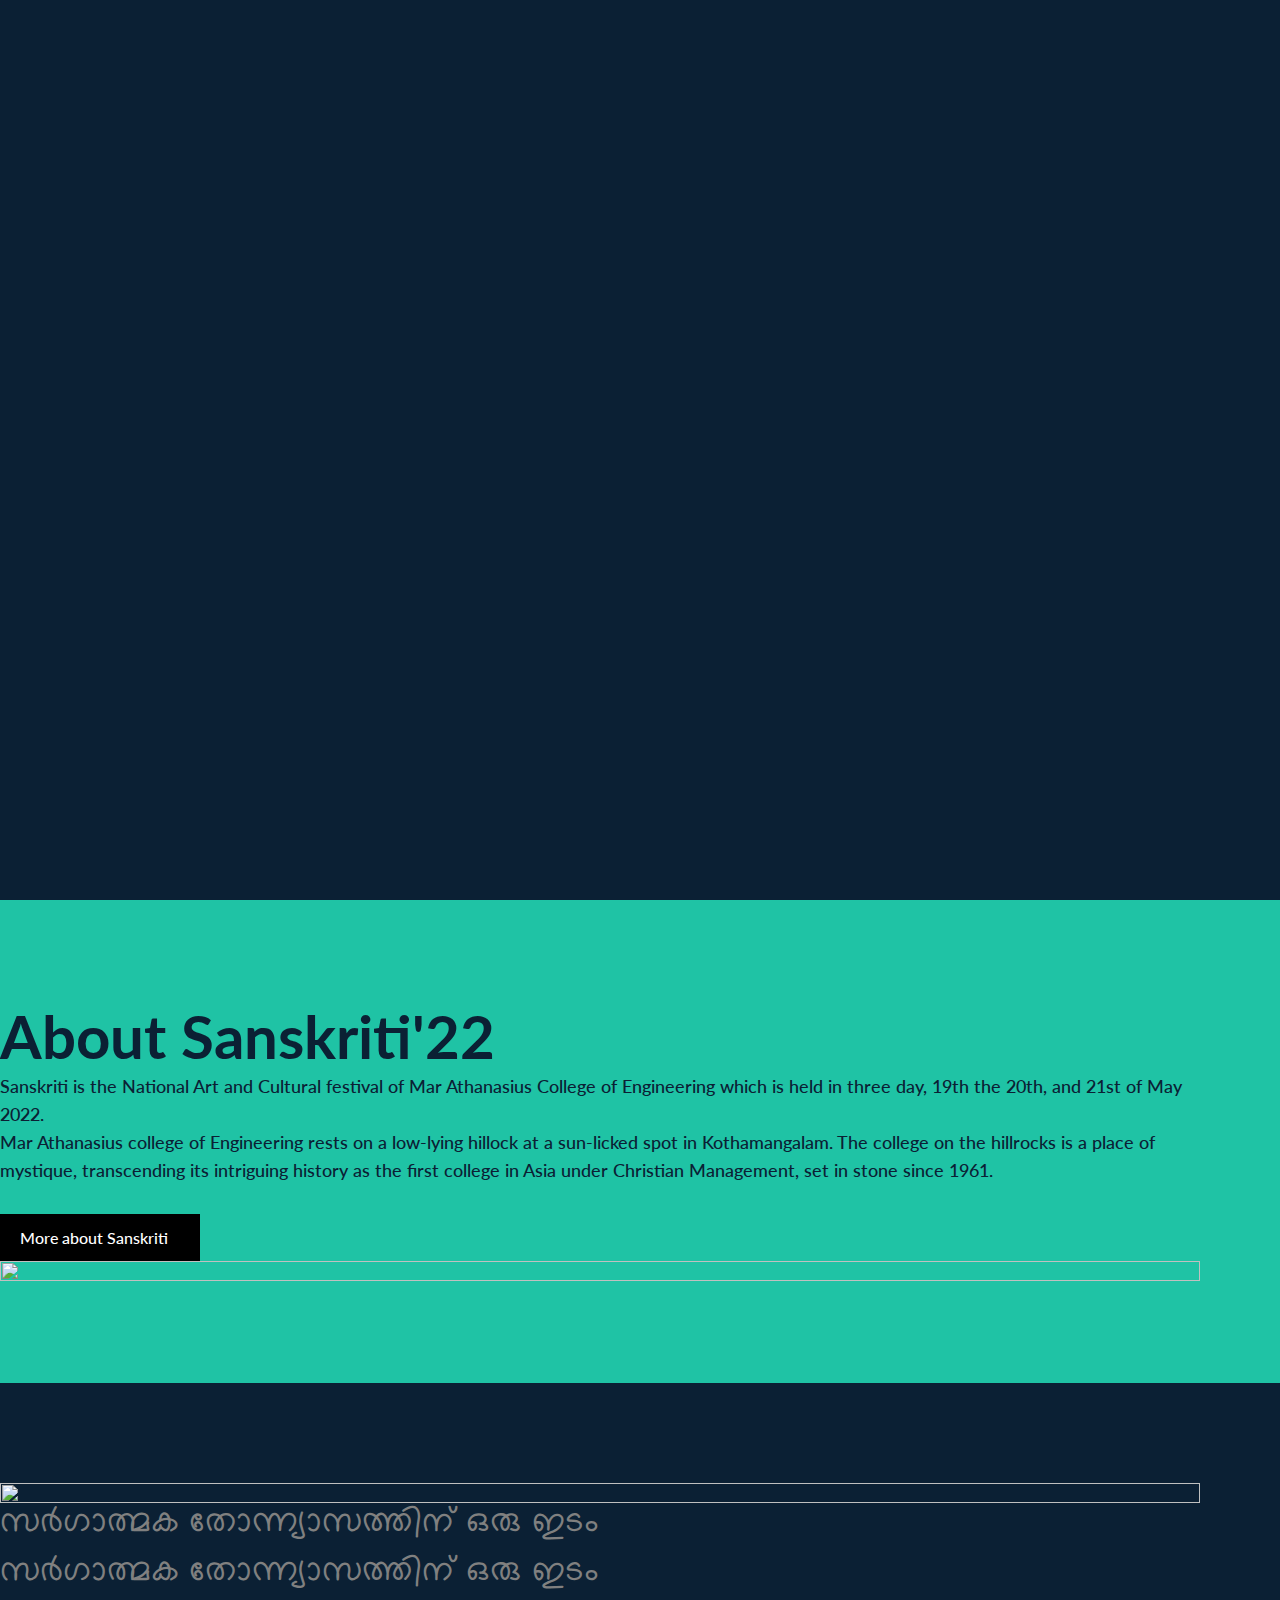
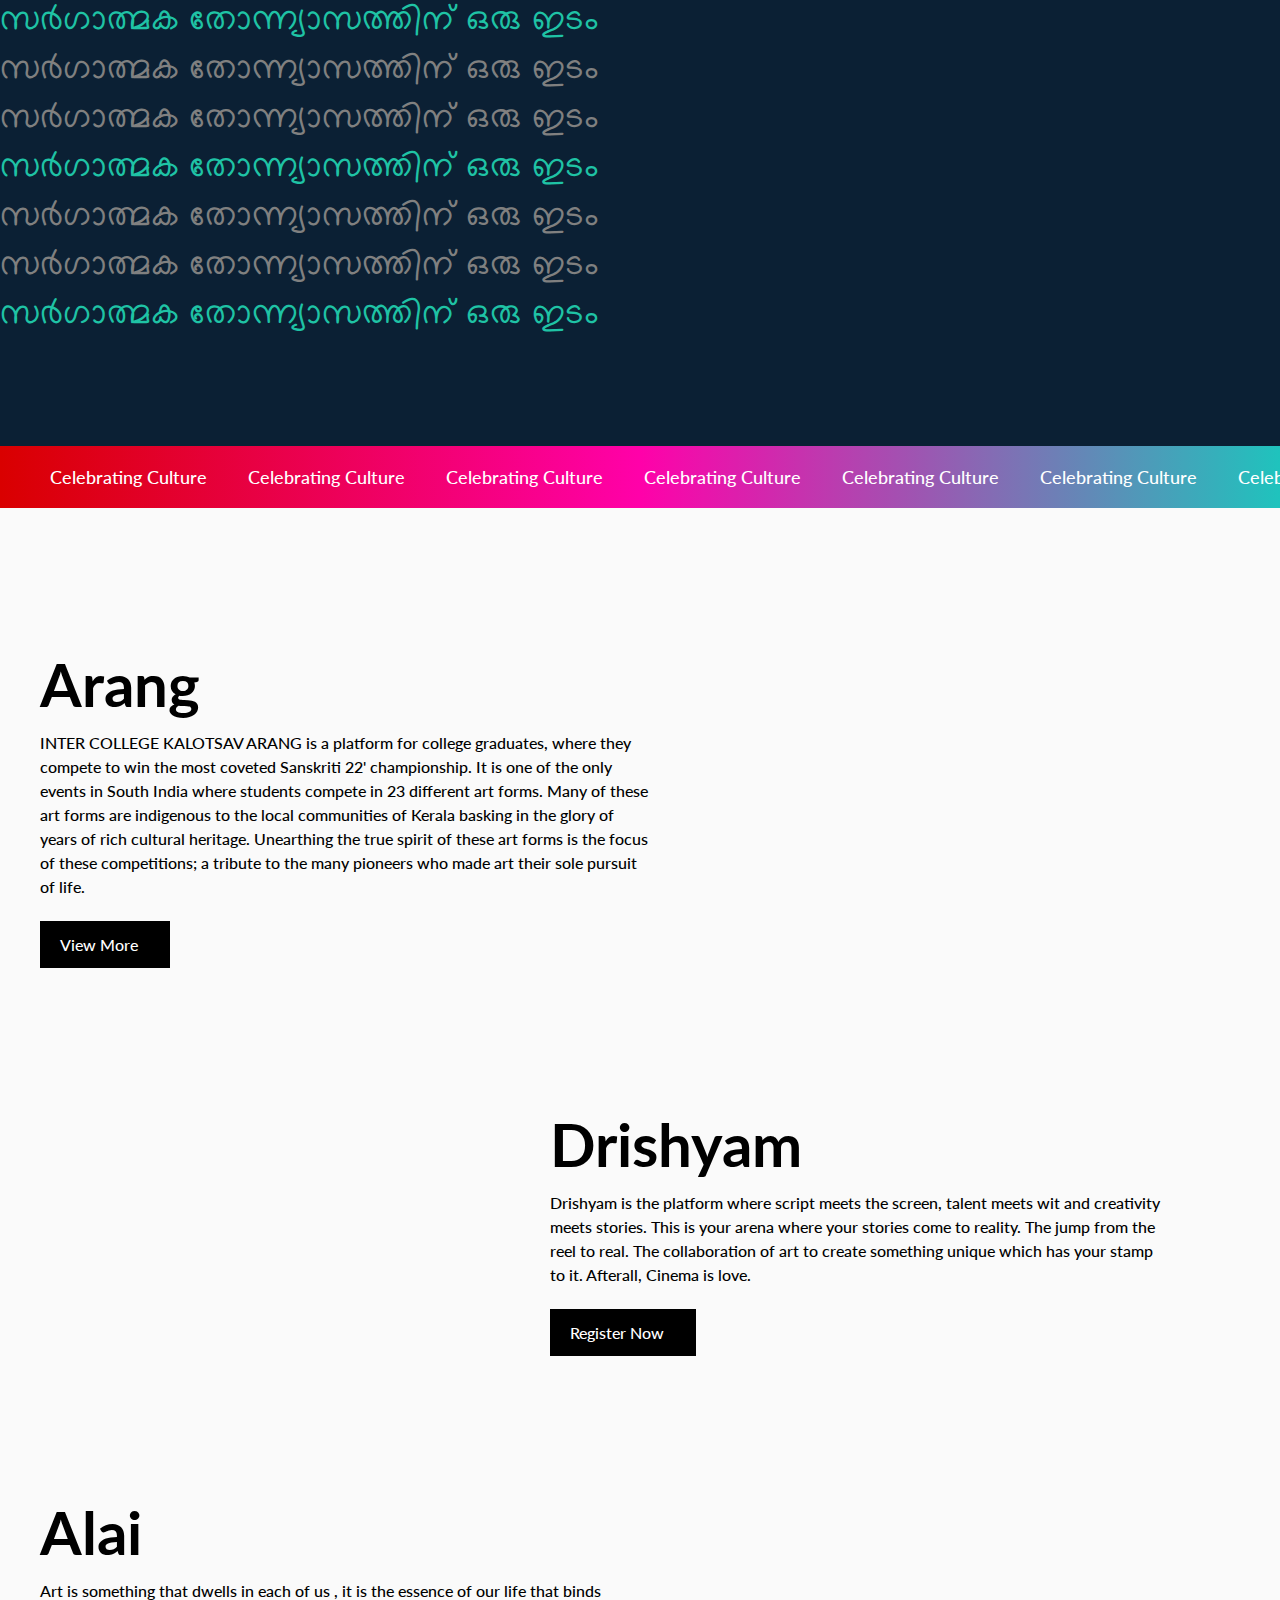
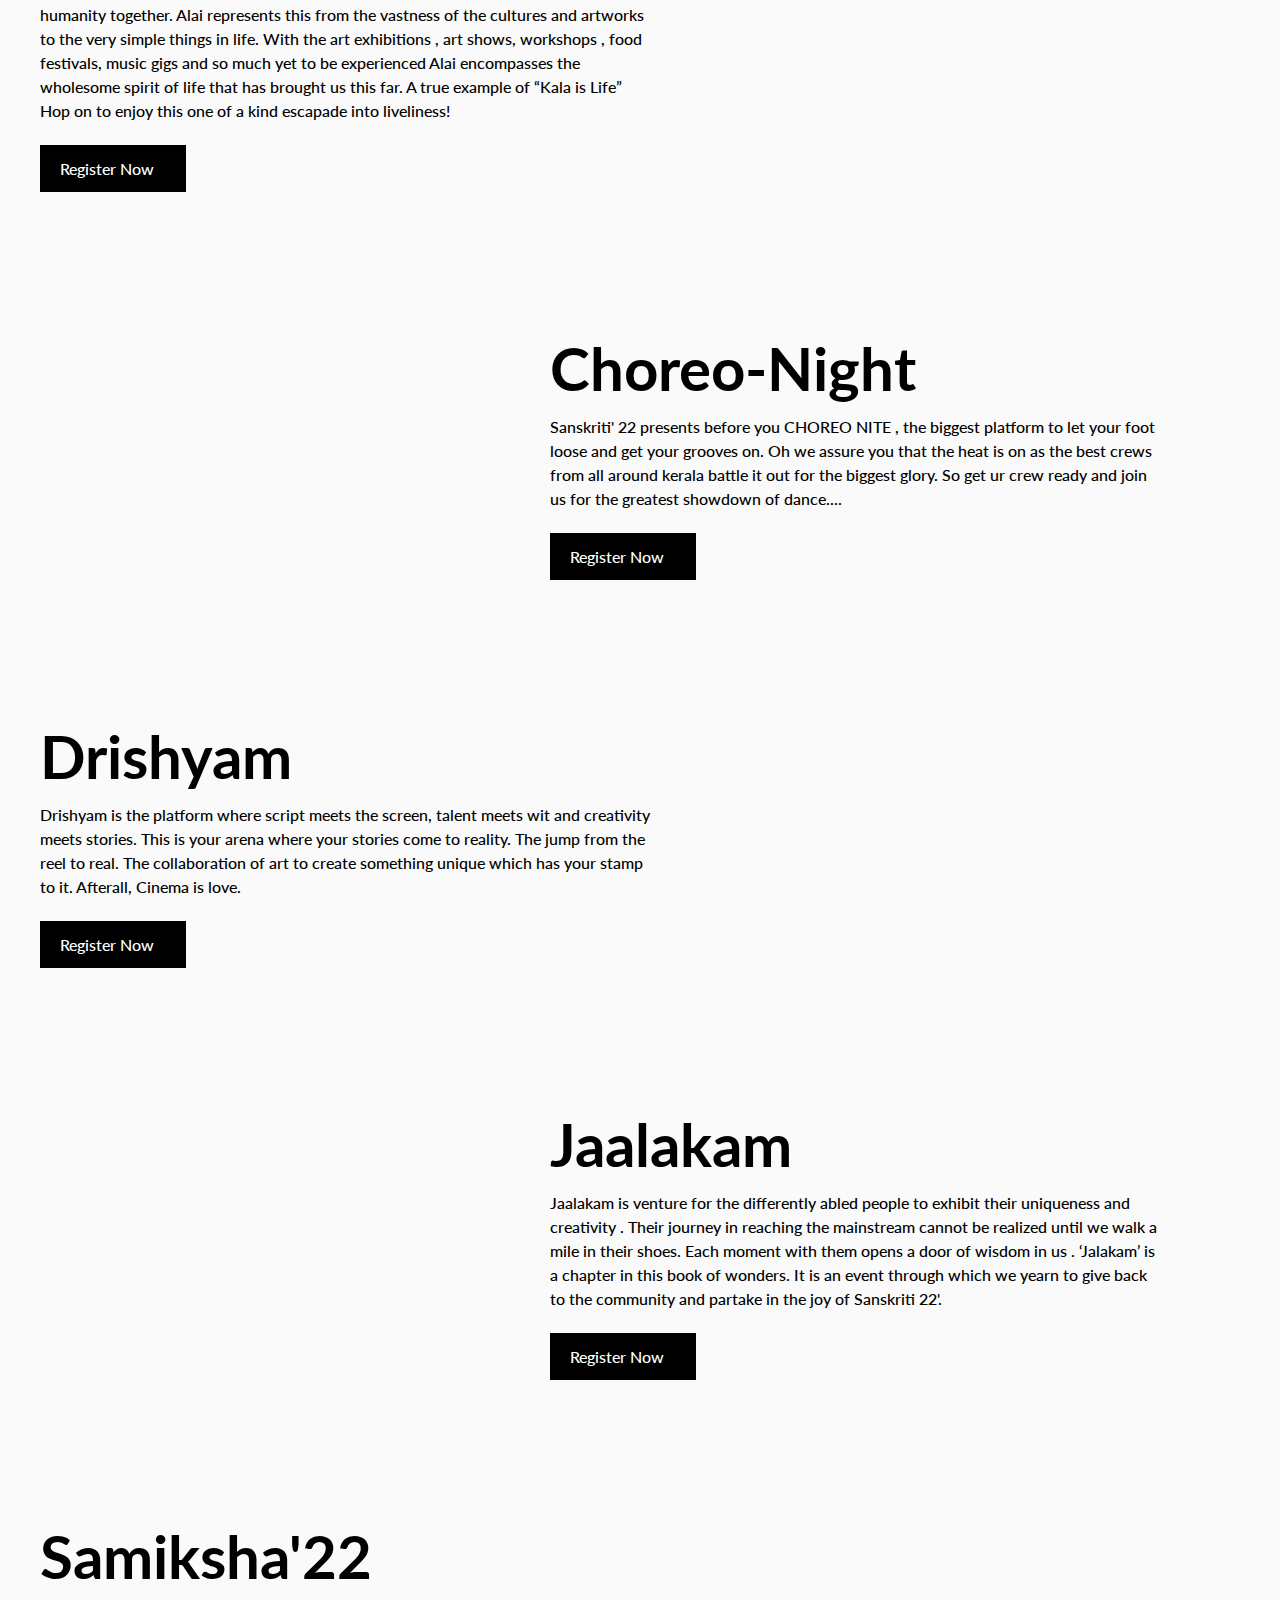
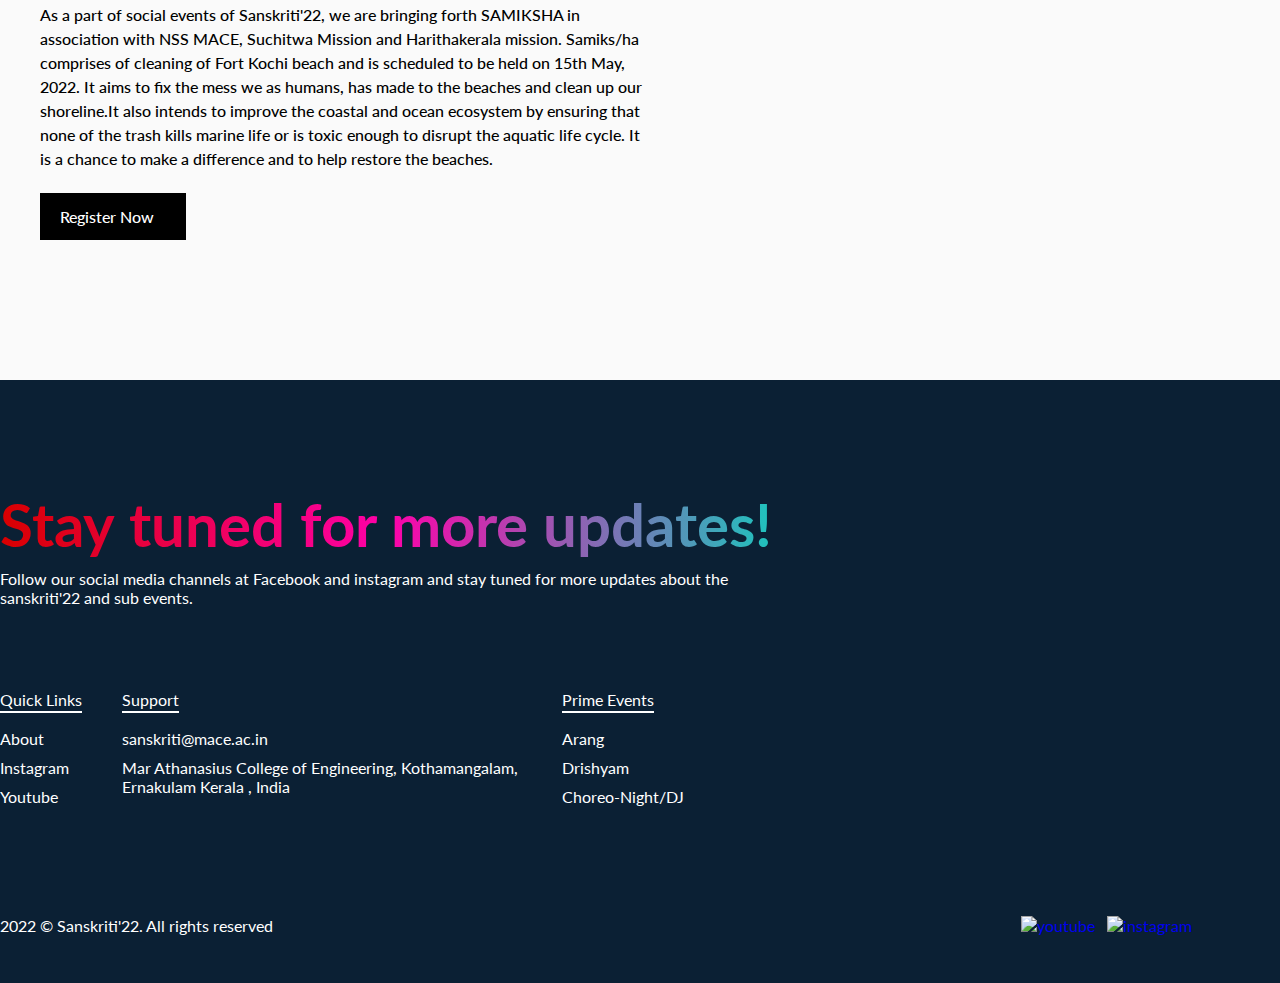
==== commit 89fcf922: "Events" ====
--- a/index.html
+++ b/index.html
@@ -49,8 +49,8 @@
                         <li class="menu-item"><a href="/">Home</a></li>
                         <!-- <li class="menu-item"><a href="/events.html?type=arangu">Arangu</a></li>
                         <li class="menu-item"><a href="/events.html?type=dj">Choreo-Night/Dj</a></li> -->
-                        <li class="menu-item"><a href="/coming-soon.html">Choreo-Night</a></li>
-                        <li class="menu-item"><a href="/coming-soon.html">Arang</a></li>
+                        <!-- <li class="menu-item"><a href="/coming-soon.html">Choreo-Night</a></li> -->
+                        <li class="menu-item"><a href="/events.html?type=arangu">Arang</a></li>
                     </ul>
                     <p class="menu-text">Website created and maintained by MACE Web Team.</p>
                 </div>
@@ -148,7 +148,7 @@
                         of years of rich cultural heritage. Unearthing the true spirit of these art forms is the focus of these 
                         competitions; a tribute to the many pioneers who made art their sole pursuit of life.
                     </p>
-                    <a class="button" href="./coming-soon.html">
+                    <a class="button" href="./events.html?type=arangu">
                         <p>View More</p>
                         <img src="./img/icons/arrow.svg" alt="">
                     </a>
@@ -161,7 +161,7 @@
                     <h1 class="title">Drishyam</h1>
                     <p class="description">Drishyam is the platform where script meets the screen, talent meets wit and creativity meets stories. This is your arena where your stories come to reality. The jump from the reel to real. The collaboration of art to create something unique which has your stamp to it. Afterall, Cinema is love.</p>
                     <a class="button" href="./coming-soon.html">
-                        <p>View More</p>
+                        <p>Register Now</p>
                         <img src="./img/icons/arrow.svg" alt="">
                     </a>
                 </div>
@@ -178,7 +178,7 @@
                     
                     Hop on to enjoy this one of a kind escapade into liveliness!</p>
                     <a class="button" href="./coming-soon.html">
-                        <p>View More</p>
+                        <p>Register Now</p>
                         <img src="./img/icons/arrow.svg" alt="">
                     </a>
                 </div>
@@ -205,7 +205,7 @@
                     we assure you that the heat is on as the best crews from all around kerala battle it out for the biggest glory. So get
                     ur crew ready and join us for the greatest showdown of dance....</p>
                     <a class="button" href="./coming-soon.html">
-                        <p>View More</p>
+                        <p>Register Now</p>
                         <img src="./img/icons/arrow.svg" alt="">
                     </a>
                 </div>
@@ -218,7 +218,7 @@
                     <h1 class="title">Drishyam</h1>
                     <p class="description">Drishyam is the platform where script meets the screen, talent meets wit and creativity meets stories. This is your arena where your stories come to reality. The jump from the reel to real. The collaboration of art to create something unique which has your stamp to it. Afterall, Cinema is love.</p>
                     <a class="button" href="./coming-soon.html">
-                        <p>View More</p>
+                        <p>Register Now</p>
                         <img src="./img/icons/arrow.svg" alt="">
                     </a>
                 </div>
@@ -231,14 +231,14 @@
 exhibit their uniqueness and creativity . Their journey in reaching the mainstream cannot be realized until we walk a mile in their shoes. Each moment with them opens a door of wisdom in us .
 ‘Jalakam’ is a chapter in this book of wonders. It is an event through which we yearn to give back to the community and partake in the joy of Sanskriti 22'.</p>
                     <a class="button">
-                        <p>View More</p>
+                        <p>Register Now</p>
                         <img src="./img/icons/arrow.svg" alt="">
                     </a>
                 </div>
             </div> 
             <div class="event inter">
 
-                <img class="image" src="./img/prime/Jalakam.jpg" alt="">
+                <img class="image" src="./img/IMG_1420.jpg" alt="">
 
                 <div class="text-content">
 
@@ -250,7 +250,7 @@
 
                     <a class="button">
 
-                        <p>View More</p>
+                        <p>Register Now</p>
 
                         <img src="./img/icons/arrow.svg" alt="">
 
@@ -310,5 +310,34 @@
     <!-- Javascript -->
     <script src="https://cdn.jsdelivr.net/npm/bootstrap@5.1.3/dist/js/bootstrap.bundle.min.js" integrity="sha384-ka7Sk0Gln4gmtz2MlQnikT1wXgYsOg+OMhuP+IlRH9sENBO0LRn5q+8nbTov4+1p" crossorigin="anonymous"></script>
     <script src="./js/script.js"></script>
+
+    <script>
+        const textsContainerElem = document.querySelector(".tagline .texts")
+        const textsElem = Array.from(textsContainerElem.children)
+        const img = document.querySelector(".tagline .image img")
+        console.log(textsContainerElem)
+        textsContainerElem.addEventListener('mouseover', async (e) => {
+            if(e.target.classList.contains('text')) {
+                const textElem = e.target
+                const id = textElem.dataset.id
+                img.src = `./img/events/${id}.jpg`
+                textElem.classList.add("active")
+                textsElem.forEach(e => {
+                    e.classList.remove("animate")
+                })
+                
+            }
+        })
+
+        textsContainerElem.addEventListener('mouseleave', async (e) => {
+            img.src = `./img/collage2.jpg`
+            textsElem.forEach(e => e.classList.add("animate"))
+
+        })
+
+        textsContainerElem.addEventListener('mouseout', async (e) => {
+            textsElem.forEach(e => e.classList.remove("active"))
+        })
+    </script>
 </body>
 </html>
--- a/css/style.css
+++ b/css/style.css
@@ -1,3 +1,9 @@
+@font-face {
+    font-family: RetroBoldy;
+    src: url(../fonts/RetroBoldyRegular-6Yw6v.ttf);
+}
+
+
 :root {
     --color-primary: #0B2034;
     --color-secondary: #1FC3A5;
@@ -49,7 +55,6 @@
 }
 
 .button img {
-
 }
 
 /* nav section */
